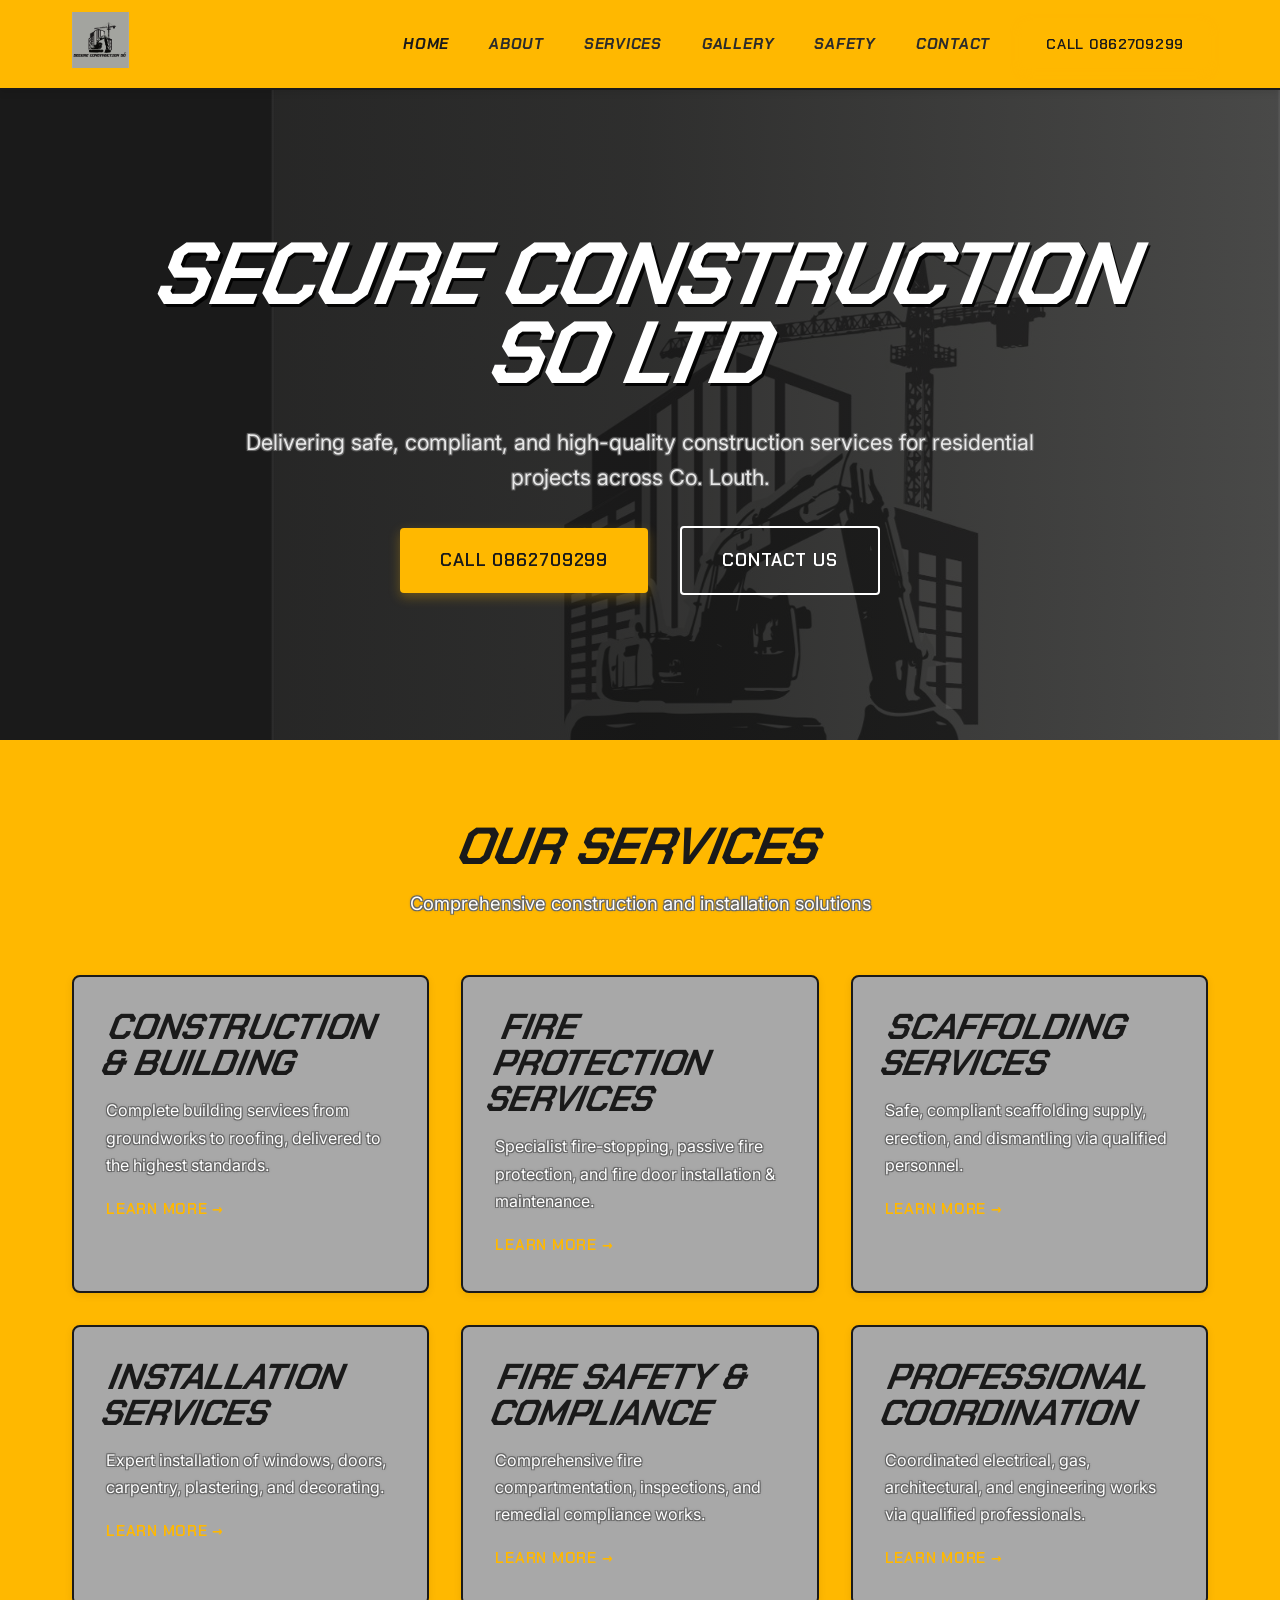
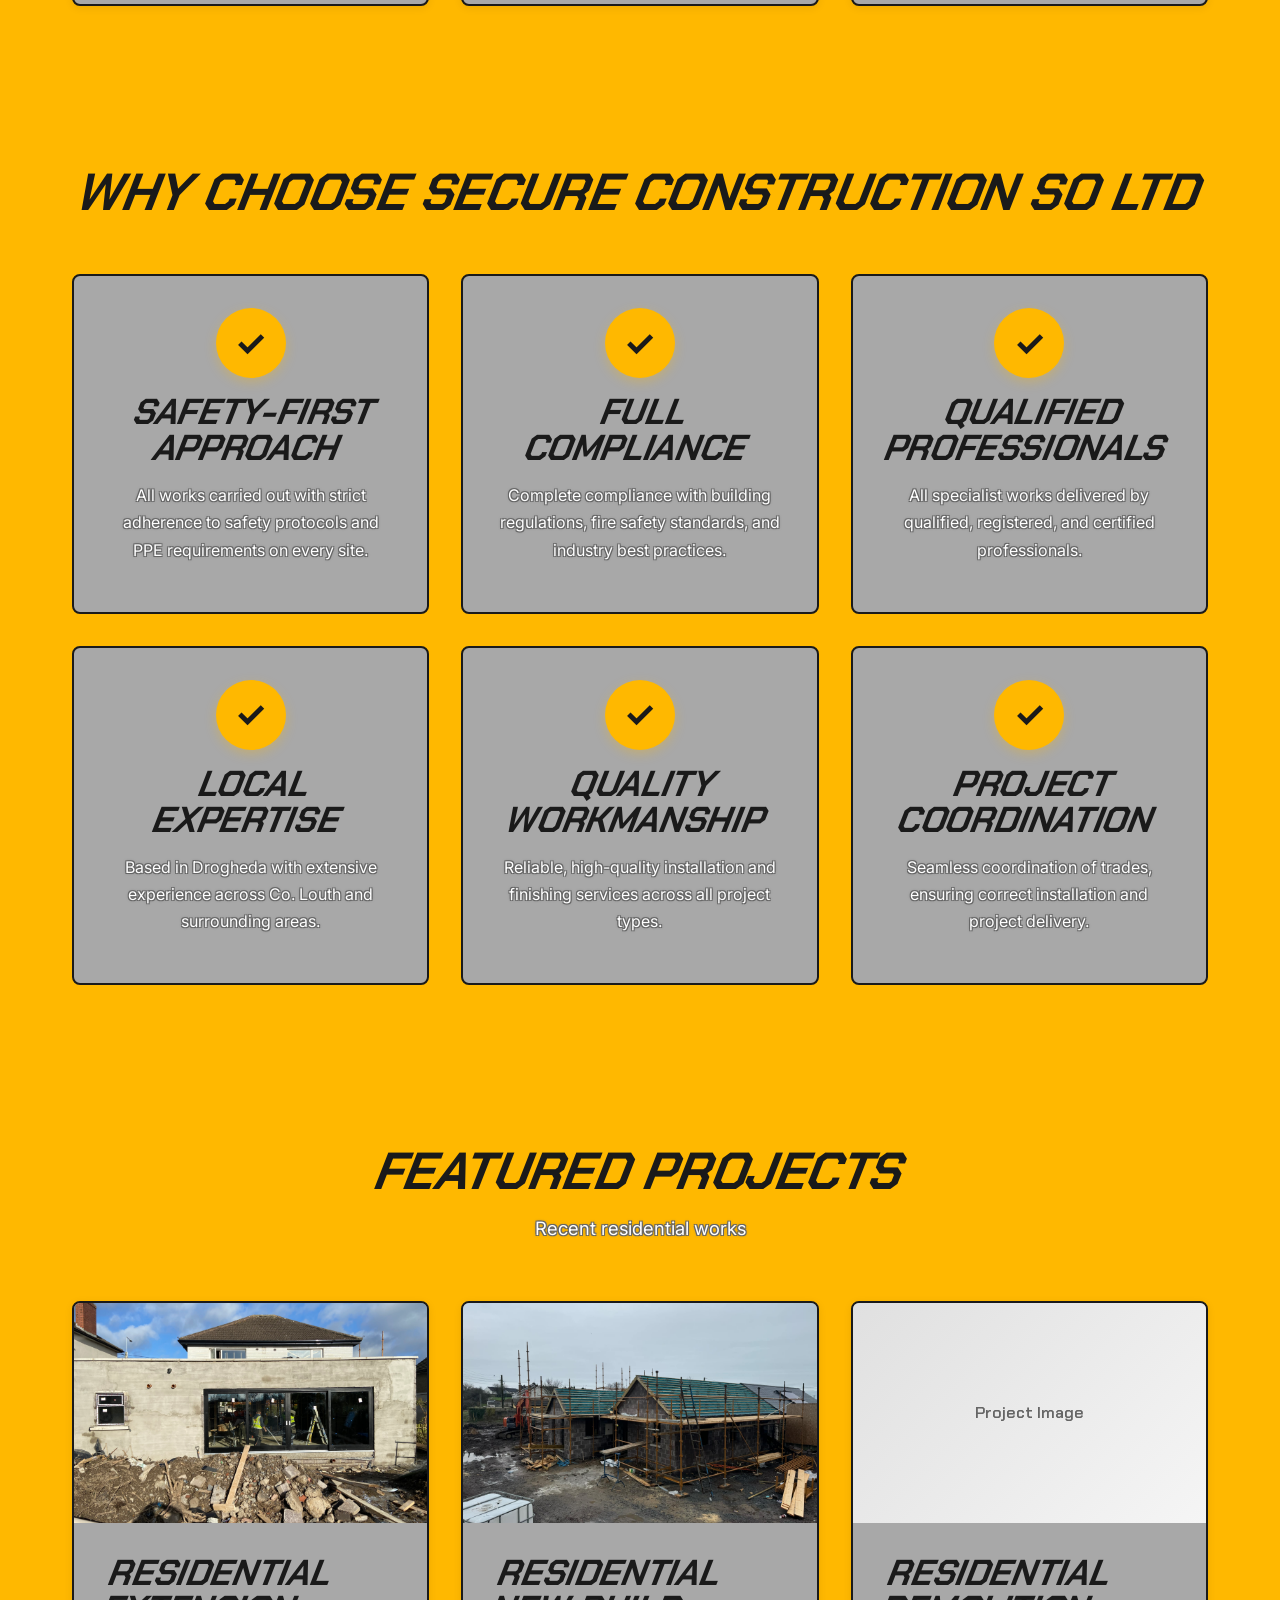
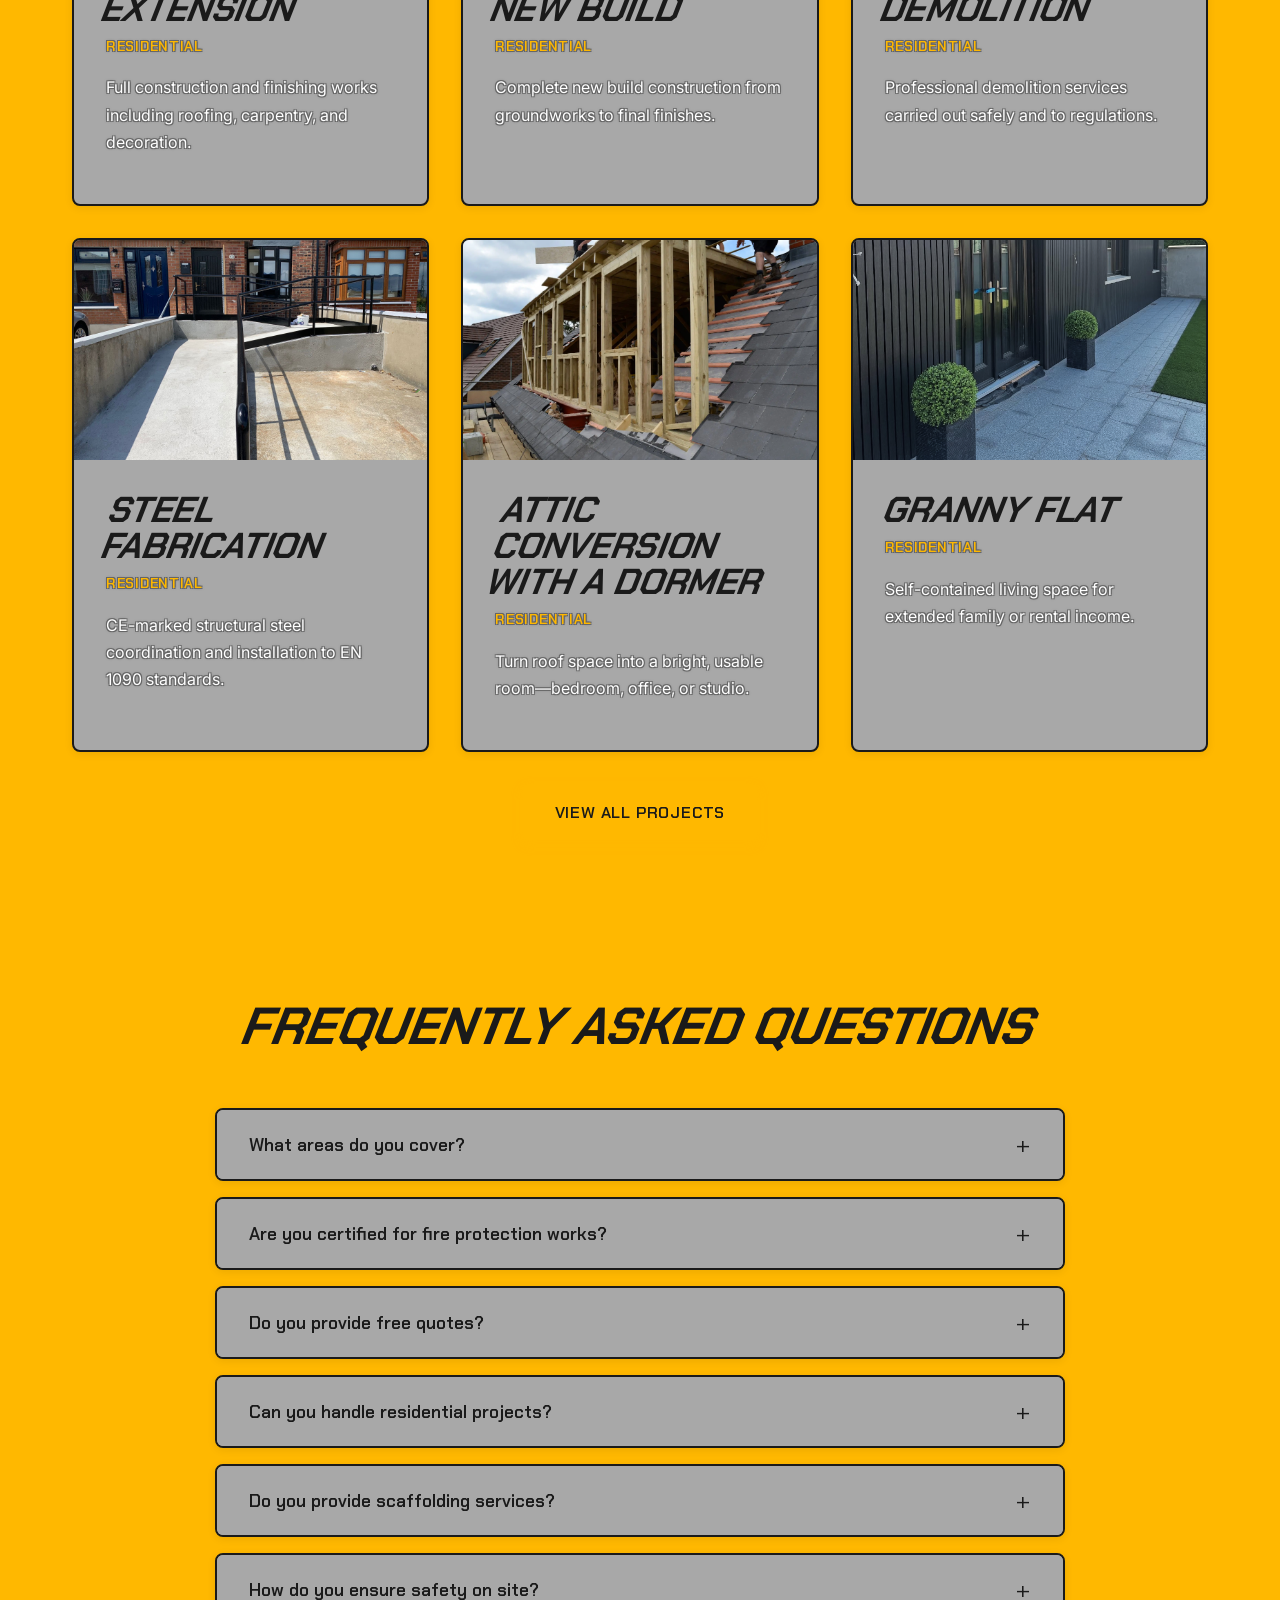
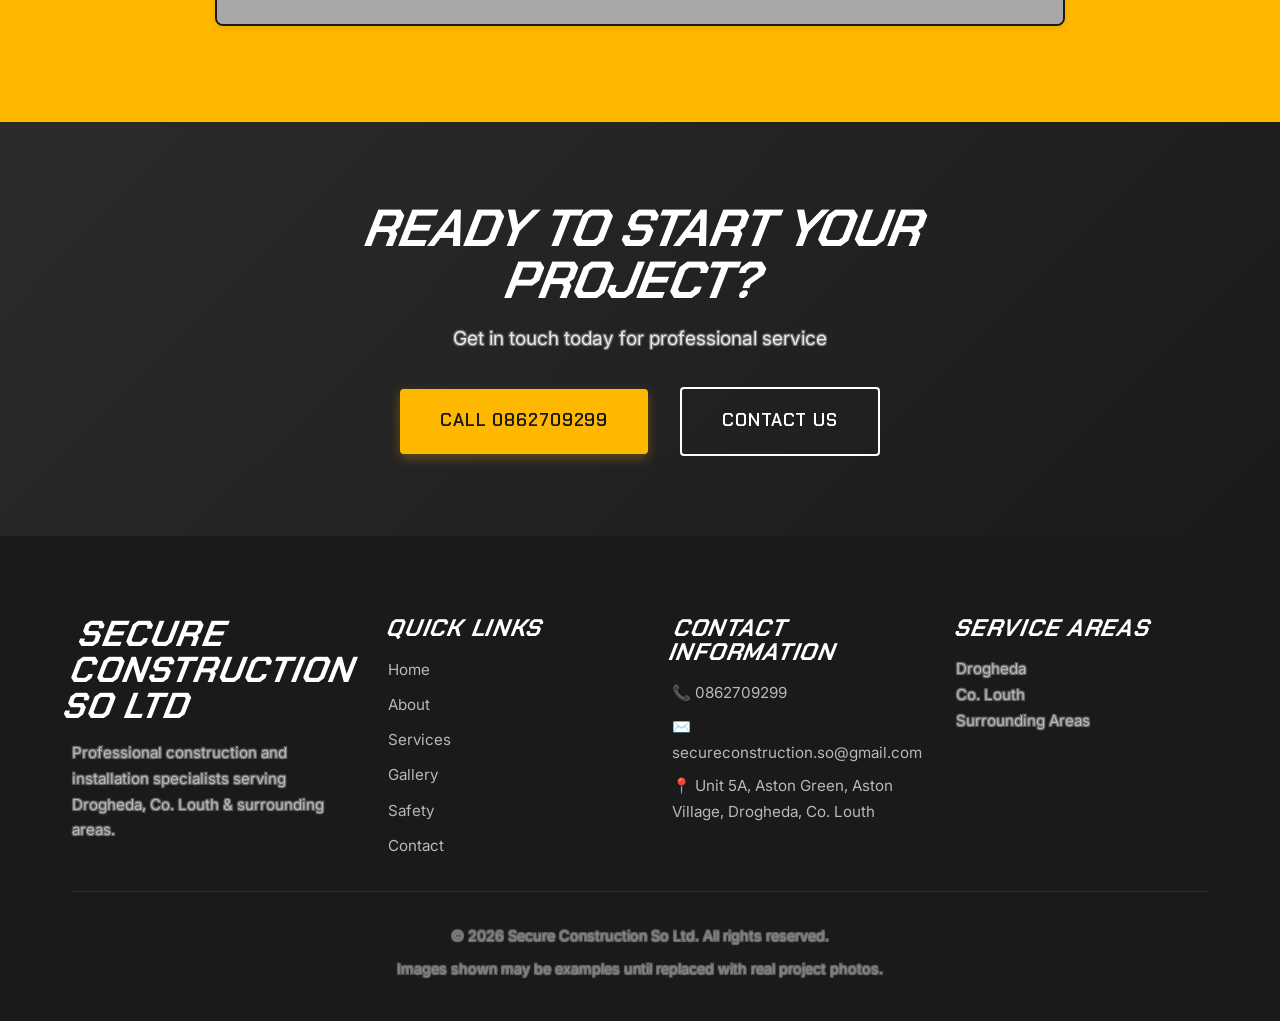
==== index.html @ 78a8f6a1 "Initial commit: Complete Secure Construction website" ====
<!DOCTYPE html>
<html lang="en">
<head>
    <meta charset="UTF-8">
    <meta name="viewport" content="width=device-width, initial-scale=1.0">
    <meta name="description" content="Professional construction & installation specialists in Drogheda, Co. Louth. High-quality building services, fire protection, and scaffolding solutions.">
    <meta name="keywords" content="construction company Drogheda, builders Co. Louth, fire stopping Drogheda, scaffolding services Drogheda, construction services Ireland">
    <title>Professional Construction Specialists | Secure Construction So Ltd</title>
    <link rel="stylesheet" href="css/styles.css?v=20260204r">
    <link rel="preconnect" href="https://fonts.googleapis.com">
    <link rel="preconnect" href="https://fonts.gstatic.com" crossorigin>
    <link href="https://fonts.googleapis.com/css2?family=Inter:wght@300;400;500;600;700;800&display=swap" rel="stylesheet">
</head>
<body>
    <!-- Sticky Header -->
    <header class="header" id="header">
        <div class="container">
            <div class="header-content">
                <div class="logo">
                    <a href="index.html" class="logo-link" aria-label="Secure Construction So Ltd">
                        <img src="assets/logo.png" alt="Secure Construction So Ltd" class="logo-img">
                    </a>
                </div>
                <nav class="nav" id="nav">
                    <ul class="nav-list">
                        <li><a href="index.html" class="active">Home</a></li>
                        <li><a href="about.html">About</a></li>
                        <li><a href="services.html">Services</a></li>
                        <li><a href="projects.html">Gallery</a></li>
                        <li><a href="fire-safety.html">Safety</a></li>
                        <li><a href="contact.html">Contact</a></li>
                    </ul>
                    <a href="tel:0862709299" class="btn btn-primary btn-header">Call 0862709299</a>
                </nav>
                <button class="mobile-menu-toggle" id="mobileMenuToggle" aria-label="Toggle menu">
                    <span></span>
                    <span></span>
                    <span></span>
                </button>
            </div>
        </div>
    </header>

    <!-- Hero Section -->
    <section class="hero">
        <div class="hero-overlay"></div>
        <div class="container">
            <div class="hero-content">
                <h2 class="hero-title">SECURE CONSTRUCTION SO LTD</h2>
                <p class="hero-subtitle">Delivering safe, compliant, and high-quality construction services for residential projects across Co. Louth.</p>
                <div class="hero-cta">
                    <a href="tel:0862709299" class="btn btn-primary btn-large">Call 0862709299</a>
                    <a href="contact.html" class="btn btn-secondary btn-large">Contact Us</a>
                </div>
            </div>
        </div>
    </section>

    <!-- Services Overview -->
    <section class="section services-overview">
        <div class="container">
            <h2 class="section-title">Our Services</h2>
            <p class="section-subtitle">Comprehensive construction and installation solutions</p>
            <div class="services-grid">
                <div class="service-card">
                    <h3>Construction & Building</h3>
                    <p>Complete building services from groundworks to roofing, delivered to the highest standards.</p>
                    <a href="services.html#construction" class="btn-link">Learn More →</a>
                </div>
                <div class="service-card">
                    <h3>Fire Protection Services</h3>
                    <p>Specialist fire-stopping, passive fire protection, and fire door installation & maintenance.</p>
                    <a href="services.html#fire-protection" class="btn-link">Learn More →</a>
                </div>
                <div class="service-card">
                    <h3>Scaffolding Services</h3>
                    <p>Safe, compliant scaffolding supply, erection, and dismantling via qualified personnel.</p>
                    <a href="services.html#scaffolding" class="btn-link">Learn More →</a>
                </div>
                <div class="service-card">
                    <h3>Installation Services</h3>
                    <p>Expert installation of windows, doors, carpentry, plastering, and decorating.</p>
                    <a href="services.html#installation" class="btn-link">Learn More →</a>
                </div>
                <div class="service-card">
                    <h3>Fire Safety & Compliance</h3>
                    <p>Comprehensive fire compartmentation, inspections, and remedial compliance works.</p>
                    <a href="fire-safety.html" class="btn-link">Learn More →</a>
                </div>
                <div class="service-card">
                    <h3>Professional Coordination</h3>
                    <p>Coordinated electrical, gas, architectural, and engineering works via qualified professionals.</p>
                    <a href="services.html#coordination" class="btn-link">Learn More →</a>
                </div>
            </div>
        </div>
    </section>

    <!-- Why Choose Us -->
    <section class="section why-choose-us">
        <div class="container">
            <h2 class="section-title">Why Choose Secure Construction So Ltd</h2>
            <div class="features-grid">
                <div class="feature-item">
                    <div class="feature-icon">✓</div>
                    <h3>Safety-First Approach</h3>
                    <p>All works carried out with strict adherence to safety protocols and PPE requirements on every site.</p>
                </div>
                <div class="feature-item">
                    <div class="feature-icon">✓</div>
                    <h3>Full Compliance</h3>
                    <p>Complete compliance with building regulations, fire safety standards, and industry best practices.</p>
                </div>
                <div class="feature-item">
                    <div class="feature-icon">✓</div>
                    <h3>Qualified Professionals</h3>
                    <p>All specialist works delivered by qualified, registered, and certified professionals.</p>
                </div>
                <div class="feature-item">
                    <div class="feature-icon">✓</div>
                    <h3>Local Expertise</h3>
                    <p>Based in Drogheda with extensive experience across Co. Louth and surrounding areas.</p>
                </div>
                <div class="feature-item">
                    <div class="feature-icon">✓</div>
                    <h3>Quality Workmanship</h3>
                    <p>Reliable, high-quality installation and finishing services across all project types.</p>
                </div>
                <div class="feature-item">
                    <div class="feature-icon">✓</div>
                    <h3>Project Coordination</h3>
                    <p>Seamless coordination of trades, ensuring correct installation and project delivery.</p>
                </div>
            </div>
        </div>
    </section>

    <!-- Featured Projects -->
    <section class="section projects-preview">
        <div class="container">
            <h2 class="section-title">Featured Projects</h2>
            <p class="section-subtitle">Recent residential works</p>
            <div class="projects-grid">
                <div class="project-card">
                    <div class="project-image-placeholder">
                        <img src="assets/BUILDING/IMG_2049.jpeg" alt="Residential Extension Project" style="width: 100%; height: 100%; object-fit: cover;">
                    </div>
                    <div class="project-content">
                        <h3>Residential Extension</h3>
                        <p class="project-type">Residential</p>
                        <p>Full construction and finishing works including roofing, carpentry, and decoration.</p>
                    </div>
                </div>
                <div class="project-card">
                    <div class="project-image-placeholder">
                        <img src="assets/att.C12E1DD3-D9EC-4053-B845-66AE4458E2A0.transcode.jpeg" alt="Residential New Build Project" style="width: 100%; height: 100%; object-fit: cover;">
                    </div>
                    <div class="project-content">
                        <h3>Residential New Build</h3>
                        <p class="project-type">Residential</p>
                        <p>Complete new build construction from groundworks to final finishes.</p>
                    </div>
                </div>
                <div class="project-card">
                    <div class="project-image-placeholder">
                        <span>Project Image</span>
                    </div>
                    <div class="project-content">
                        <h3>Residential Demolition</h3>
                        <p class="project-type">Residential</p>
                        <p>Professional demolition services carried out safely and to regulations.</p>
                    </div>
                </div>
                <div class="project-card">
                    <div class="project-image-placeholder">
                        <img src="assets/4d19fbd9-9502-487d-8047-a5de6c3ebf8b.jpeg" alt="Steel Fabrication Project" style="width: 100%; height: 100%; object-fit: cover;">
                    </div>
                    <div class="project-content">
                        <h3>Steel Fabrication</h3>
                        <p class="project-type">Residential</p>
                        <p>CE-marked structural steel coordination and installation to EN 1090 standards.</p>
                    </div>
                </div>
                <div class="project-card">
                    <div class="project-image-placeholder">
                        <img src="assets/IMG_6687.webp" alt="Attic Conversion with Dormer Project" style="width: 100%; height: 100%; object-fit: cover;">
                    </div>
                    <div class="project-content">
                        <h3>Attic Conversion with a Dormer</h3>
                        <p class="project-type">Residential</p>
                        <p>Turn roof space into a bright, usable room—bedroom, office, or studio.</p>
                    </div>
                </div>
                <div class="project-card">
                    <div class="project-image-placeholder">
                        <img src="assets/BUILD 4/IMG_6688.jpeg" alt="Granny Flat Project" style="width: 100%; height: 100%; object-fit: cover;">
                    </div>
                    <div class="project-content">
                        <h3>Granny Flat</h3>
                        <p class="project-type">Residential</p>
                        <p>Self-contained living space for extended family or rental income.</p>
                    </div>
                </div>
            </div>
            <div class="text-center">
                <a href="projects.html" class="btn btn-primary">View All Projects</a>
            </div>
        </div>
    </section>

    <!-- FAQ Section -->
    <section class="section faq">
        <div class="container">
            <h2 class="section-title">Frequently Asked Questions</h2>
            <div class="faq-container">
                <div class="faq-item">
                    <button class="faq-question">What areas do you cover?</button>
                    <div class="faq-answer">
                        <p>We serve Drogheda, Co. Louth, and surrounding areas. Contact us to discuss your specific location.</p>
                    </div>
                </div>
                <div class="faq-item">
                    <button class="faq-question">Are you certified for fire protection works?</button>
                    <div class="faq-answer">
                        <p>All fire protection and specialist works are carried out by qualified, registered professionals. Certification is provided by approved third parties where required.</p>
                    </div>
                </div>
                <div class="faq-item">
                    <button class="faq-question">Do you provide free quotes?</button>
                    <div class="faq-answer">
                        <p>Yes, we offer free, no-obligation quotes for all services. Contact us via phone or our online form to discuss your project.</p>
                    </div>
                </div>
                <div class="faq-item">
                    <button class="faq-question">Can you handle residential projects?</button>
                    <div class="faq-answer">
                        <p>Absolutely. We have extensive experience across residential projects of all sizes.</p>
                    </div>
                </div>
                <div class="faq-item">
                    <button class="faq-question">Do you provide scaffolding services?</button>
                    <div class="faq-answer">
                        <p>Yes, we provide scaffolding supply, erection, and dismantling services via qualified scaffolding personnel with full safety compliance.</p>
                    </div>
                </div>
                <div class="faq-item">
                    <button class="faq-question">How do you ensure safety on site?</button>
                    <div class="faq-answer">
                        <p>We maintain a safety-first approach with full PPE compliance, proper training, and adherence to all building regulations and safety standards on every site.</p>
                    </div>
                </div>
            </div>
        </div>
    </section>

    <!-- Final CTA -->
    <section class="section cta-banner">
        <div class="container">
            <div class="cta-content">
                <h2>Ready to Start Your Project?</h2>
                <p>Get in touch today for professional service</p>
                <div class="cta-buttons">
                    <a href="tel:0862709299" class="btn btn-primary btn-large">Call 0862709299</a>
                    <a href="contact.html" class="btn btn-secondary btn-large">Contact Us</a>
                </div>
            </div>
        </div>
    </section>

    <!-- Footer -->
    <footer class="footer">
        <div class="container">
            <div class="footer-content">
                <div class="footer-section">
                    <h3>Secure Construction So Ltd</h3>
                    <p>Professional construction and installation specialists serving Drogheda, Co. Louth & surrounding areas.</p>
                </div>
                <div class="footer-section">
                    <h4>Quick Links</h4>
                    <ul class="footer-links">
                        <li><a href="index.html">Home</a></li>
                        <li><a href="about.html">About</a></li>
                        <li><a href="services.html">Services</a></li>
                        <li><a href="projects.html">Gallery</a></li>
                        <li><a href="fire-safety.html">Safety</a></li>
                        <li><a href="contact.html">Contact</a></li>
                    </ul>
                </div>
                <div class="footer-section">
                    <h4>Contact Information</h4>
                    <ul class="footer-contact">
                        <li>📞 <a href="tel:0862709299">0862709299</a></li>
                        <li>✉️ <a href="mailto:secureconstruction.so@gmail.com">secureconstruction.so@gmail.com</a></li>
                        <li>📍 Unit 5A, Aston Green, Aston Village, Drogheda, Co. Louth</li>
                    </ul>
                </div>
                <div class="footer-section">
                    <h4>Service Areas</h4>
                    <p>Drogheda<br>Co. Louth<br>Surrounding Areas</p>
                </div>
            </div>
            <div class="footer-bottom">
                <p>&copy; 2026 Secure Construction So Ltd. All rights reserved.</p>
                <p class="disclaimer">Images shown may be examples until replaced with real project photos.</p>
            </div>
        </div>
    </footer>

    <script src="js/script.js"></script>
</body>
</html>
---- css/styles.css ----
/* ===================================
   SECURE CONSTRUCTION SO LTD
   Professional World-Class Design
   =================================== */

/* Professional Fonts */
@import url('https://fonts.googleapis.com/css2?family=Teko:wght@700&family=Chakra+Petch:ital,wght@1,700;1,800&family=Inter:wght@300;400;500;600;700&display=swap');

/* === CSS VARIABLES === */
:root {
    /* Professional Color Palette */
    --color-charcoal: #2b2b2b;
    --color-black: #1a1a1a;
    --color-white: #ffffff;
    --color-gray-ultra-light: #fafafa;
    --color-gray-light: #f5f5f5;
    --color-gray-medium: #e0e0e0;
    --color-gray-dark: #666666;
    --color-gray-card: #a8a8a8;
    --color-accent-yellow: #ffb800;
    --color-accent-yellow-hover: #e6a600;
    
    /* Typography */
    --font-primary: 'Inter', -apple-system, BlinkMacSystemFont, sans-serif;
    --font-brand: 'Chakra Petch', 'Teko', 'Inter', sans-serif;
    --font-size-base: 16px;
    --line-height-base: 1.7;
    
    /* Spacing Scale */
    --spacing-xs: 0.5rem;
    --spacing-sm: 1rem;
    --spacing-md: 2rem;
    --spacing-lg: 3.5rem;
    --spacing-xl: 5rem;
    
    /* Layout */
    --container-max-width: 1200px;
    --header-height: 85px;
    
    /* Effects */
    --transition-speed: 0.35s;
    --shadow-sm: 0 2px 8px rgba(0, 0, 0, 0.08);
    --shadow-md: 0 4px 16px rgba(0, 0, 0, 0.12);
    --shadow-lg: 0 8px 32px rgba(0, 0, 0, 0.16);
}

/* === RESET & BASE === */
* {
    margin: 0;
    padding: 0;
    box-sizing: border-box;
}

html {
    font-size: var(--font-size-base);
    scroll-behavior: smooth;
    -webkit-font-smoothing: antialiased;
    -moz-osx-font-smoothing: grayscale;
}

body {
    font-family: var(--font-primary);
    line-height: var(--line-height-base);
    color: var(--color-charcoal);
    background-color: var(--color-accent-yellow);
    overflow-x: hidden;
}

img {
    max-width: 100%;
    height: auto;
    display: block;
}

a {
    text-decoration: none;
    color: inherit;
    transition: all var(--transition-speed) ease;
}

ul {
    list-style: none;
}

/* === CONTAINER === */
.container {
    max-width: var(--container-max-width);
    margin: 0 auto;
    padding: 0 var(--spacing-md);
}

@media (max-width: 768px) {
    .container {
        padding: 0 var(--spacing-sm);
    }
}

/* === TYPOGRAPHY === */
h1, h2, h3, h4, h5, h6 {
    font-family: var(--font-brand);
    font-weight: 800;
    line-height: 1;
    margin-bottom: var(--spacing-sm);
    color: var(--color-black);
    letter-spacing: -0.01em;
    text-transform: uppercase;
    font-style: italic;
    transform: skewX(-12deg);
}

h1 { font-size: 3.5rem; }
h2 { font-size: 2.75rem; }
h3 { font-size: 2rem; }
h4 { font-size: 1.5rem; }

p {
    margin-bottom: var(--spacing-sm);
    color: var(--color-white);
    text-shadow: 
        -1px -1px 0 var(--color-gray-dark),
        1px -1px 0 var(--color-gray-dark),
        -1px 1px 0 var(--color-gray-dark),
        1px 1px 0 var(--color-gray-dark),
        0 0 3px var(--color-gray-dark);
}

@media (min-width: 768px) {
    h1 { font-size: 4.5rem; }
    h2 { font-size: 3.25rem; }
    h3 { font-size: 2.25rem; }
}

/* === BUTTONS === */
.btn {
    display: inline-block;
    padding: 0.9rem 2rem;
    font-size: 1rem;
    font-weight: 600;
    font-family: var(--font-brand);
    text-align: center;
    border: none;
    border-radius: 4px;
    cursor: pointer;
    transition: all var(--transition-speed) ease;
    text-transform: uppercase;
    letter-spacing: 0.05em;
}

.btn-primary {
    background-color: var(--color-accent-yellow);
    color: var(--color-black);
    box-shadow: 0 4px 12px rgba(255, 184, 0, 0.3);
}

.btn-primary:hover {
    background-color: var(--color-accent-yellow-hover);
    transform: translateY(-2px);
    box-shadow: 0 6px 20px rgba(255, 184, 0, 0.4);
}

.btn-secondary {
    background-color: transparent;
    color: var(--color-white);
    border: 2px solid var(--color-white);
}

.btn-secondary:hover {
    background-color: var(--color-black);
    color: var(--color-accent-yellow);
    transform: translateY(-2px);
    border-color: var(--color-black);
}

.btn-large {
    padding: 1.1rem 2.5rem;
    font-size: 1.1rem;
}

/* === HEADER === */
.header {
    position: sticky;
    top: 0;
    left: 0;
    width: 100%;
    background-color: var(--color-accent-yellow);
    box-shadow: var(--shadow-sm);
    z-index: 1000;
    padding: 0.75rem 0;
    transition: all 0.3s ease;
    border-bottom: 2px solid var(--color-black);
}

.header-content {
    display: flex;
    justify-content: space-between;
    align-items: center;
    gap: var(--spacing-md);
}

.logo {
    flex: 0 0 auto;
    max-width: 180px;
}

.logo-link {
    display: inline-flex;
    align-items: center;
    max-width: 100%;
}

.logo-img {
    height: 50px;
    width: auto;
    display: block;
    max-width: 100%;
    object-fit: contain;
}

@media (min-width: 768px) {
    .logo {
        max-width: 200px;
    }
    
    .logo-img {
        height: 56px;
    }
}

/* === NAVIGATION === */
.nav {
    display: none;
}

@media (min-width: 1024px) {
    .nav {
        display: flex;
        align-items: center;
        gap: var(--spacing-md);
        margin-left: auto;
    }
    
    .nav-list {
        display: flex;
        gap: 2.5rem;
        align-items: center;
    }
    
    .nav-list a {
        font-family: var(--font-brand);
        font-weight: 900;
        font-size: 0.95rem;
        color: var(--color-charcoal);
        padding: 0.5rem 0;
        position: relative;
        text-transform: uppercase;
        letter-spacing: 0.05em;
        transition: color 0.3s ease;
        font-style: italic;
    }
    
    .nav-list a::after {
        content: '';
        position: absolute;
        bottom: 0;
        left: 0;
        width: 0;
        height: 3px;
        background-color: var(--color-accent-yellow);
        transition: width 0.3s ease;
    }
    
    .nav-list a:hover,
    .nav-list a.active {
        color: var(--color-black);
    }
    
    .nav-list a:hover::after,
    .nav-list a.active::after {
        width: 100%;
    }
}

.btn-header {
    padding: 0.7rem 1.5rem;
    font-size: 0.9rem;
}

/* === MOBILE MENU === */
.mobile-menu-toggle {
    display: flex;
    flex-direction: column;
    gap: 5px;
    background: none;
    border: none;
    cursor: pointer;
    padding: 0.5rem;
}

.mobile-menu-toggle span {
    width: 28px;
    height: 3px;
    background-color: var(--color-black);
    transition: all 0.3s ease;
    border-radius: 2px;
}

@media (min-width: 1024px) {
    .mobile-menu-toggle {
        display: none;
    }
}

.nav.mobile-open {
    display: flex;
    flex-direction: column;
    position: fixed;
    top: var(--header-height);
    left: 0;
    width: 100%;
    background-color: var(--color-accent-yellow);
    box-shadow: var(--shadow-md);
    padding: var(--spacing-md);
    gap: var(--spacing-sm);
    border-bottom: 2px solid var(--color-black);
}

.nav.mobile-open .nav-list {
    flex-direction: column;
    width: 100%;
    gap: 0;
}

.nav.mobile-open .nav-list a {
    display: block;
    padding: var(--spacing-sm);
    border-bottom: 1px solid var(--color-gray-medium);
    font-family: var(--font-brand);
    font-weight: 600;
    text-transform: uppercase;
    letter-spacing: 0.05em;
}

/* === HERO SECTION === */
.hero {
    position: relative;
    min-height: 550px;
    display: flex;
    align-items: center;
    justify-content: center;
    background: 
        linear-gradient(135deg, rgba(26, 26, 26, 0.92) 0%, rgba(43, 43, 43, 0.88) 100%),
        url('../assets/hero-bg.png') center right / cover no-repeat,
        #1a1a1a;
    color: var(--color-white);
    padding: var(--spacing-xl) 0;
    text-align: center;
    overflow: hidden;
}

.hero-overlay {
    position: absolute;
    top: 0;
    left: 0;
    width: 100%;
    height: 100%;
    background: transparent;
    pointer-events: none;
}

.hero-content {
    position: relative;
    z-index: 1;
    max-width: 1000px;
}

.hero-logo-img {
    width: 100%;
    max-width: 900px;
    height: auto;
    margin: 0 auto var(--spacing-md);
    display: block;
    filter: drop-shadow(3px 3px 0px rgba(0, 0, 0, 0.9));
}

@media (max-width: 768px) {
    .hero-logo-img {
        max-width: 90%;
    }
}

.hero-title {
    font-family: var(--font-brand);
    font-size: 3rem;
    font-weight: 800;
    font-style: italic;
    margin-bottom: var(--spacing-md);
    color: var(--color-white);
    text-transform: uppercase;
    letter-spacing: -0.02em;
    line-height: 0.9;
    text-shadow: 3px 3px 0px rgba(0, 0, 0, 0.9);
    transform: skewX(-12deg);
}

.hero-subtitle {
    font-size: 1.2rem;
    line-height: 1.6;
    margin-bottom: var(--spacing-md);
    color: #e8e8e8;
    font-weight: 400;
    max-width: 850px;
    margin-left: auto;
    margin-right: auto;
}

.hero-cta {
    display: flex;
    flex-direction: column;
    gap: var(--spacing-sm);
    align-items: center;
    margin-top: var(--spacing-md);
}

@media (min-width: 768px) {
    .hero {
        min-height: 650px;
        background: 
            linear-gradient(to right, rgba(26, 26, 26, 0.95) 0%, rgba(26, 26, 26, 0.85) 50%, rgba(43, 43, 43, 0.75) 100%),
            url('../assets/hero-bg.png') right center / auto 110% no-repeat,
            #1a1a1a;
    }
    
    .hero-title {
        font-size: 5.5rem;
        letter-spacing: -0.03em;
    }
    
    .hero-subtitle {
        font-size: 1.35rem;
    }
    
    .hero-cta {
        flex-direction: row;
        justify-content: center;
        gap: var(--spacing-md);
    }
}

/* === PAGE HERO (Internal Pages) === */
.page-hero {
    background: linear-gradient(135deg, var(--color-charcoal) 0%, var(--color-black) 100%);
    color: var(--color-white);
    padding: var(--spacing-xl) 0;
    text-align: center;
}

.page-hero h1 {
    font-family: var(--font-brand);
    font-weight: 800;
    font-style: italic;
    text-transform: uppercase;
    letter-spacing: -0.01em;
    color: var(--color-white);
    margin-bottom: var(--spacing-sm);
    transform: skewX(-12deg);
}

.page-hero p {
    font-size: 1.2rem;
    color: #e8e8e8;
}

/* === SECTIONS === */
.section {
    padding: var(--spacing-xl) 0;
    background-color: var(--color-accent-yellow);
}

.section-alt {
    background-color: var(--color-accent-yellow);
}

.section-title {
    font-family: var(--font-brand);
    font-weight: 800;
    text-align: center;
    margin-bottom: var(--spacing-sm);
    text-transform: uppercase;
    letter-spacing: -0.01em;
    font-style: italic;
    transform: skewX(-12deg);
}

.section-subtitle {
    text-align: center;
    font-size: 1.15rem;
    color: var(--color-white);
    margin-bottom: var(--spacing-lg);
    max-width: 700px;
    margin-left: auto;
    margin-right: auto;
    text-shadow: 
        -1px -1px 0 var(--color-gray-dark),
        1px -1px 0 var(--color-gray-dark),
        -1px 1px 0 var(--color-gray-dark),
        1px 1px 0 var(--color-gray-dark),
        0 0 3px var(--color-gray-dark);
}

.section-intro {
    font-size: 1.15rem;
    color: var(--color-white);
    margin-bottom: var(--spacing-md);
    max-width: 850px;
    margin-left: auto;
    margin-right: auto;
    text-align: center;
    text-shadow: 
        -1px -1px 0 var(--color-gray-dark),
        1px -1px 0 var(--color-gray-dark),
        -1px 1px 0 var(--color-gray-dark),
        1px 1px 0 var(--color-gray-dark),
        0 0 3px var(--color-gray-dark);
}

.text-center {
    text-align: center;
    margin-top: var(--spacing-md);
}

/* === GRIDS === */
.services-grid {
    display: grid;
    grid-template-columns: 1fr;
    gap: var(--spacing-md);
    margin-top: var(--spacing-lg);
}

@media (min-width: 768px) {
    .services-grid {
        grid-template-columns: repeat(2, 1fr);
    }
}

@media (min-width: 1024px) {
    .services-grid {
        grid-template-columns: repeat(3, 1fr);
    }
}

/* === SERVICE CARDS === */
.service-card {
    background-color: var(--color-gray-card);
    padding: var(--spacing-md);
    border-radius: 8px;
    box-shadow: var(--shadow-sm);
    transition: all var(--transition-speed) ease;
    border: 2px solid var(--color-black);
}

.service-card:hover {
    transform: translateY(-6px);
    box-shadow: var(--shadow-md);
    border-color: var(--color-black);
}

.service-icon {
    font-size: 3rem;
    margin-bottom: var(--spacing-sm);
}

.service-card h3 {
    margin-bottom: var(--spacing-sm);
    color: var(--color-black);
}

.service-card p {
    color: var(--color-white);
    margin-bottom: var(--spacing-sm);
    line-height: 1.7;
    text-shadow: 
        -1px -1px 0 var(--color-gray-dark),
        1px -1px 0 var(--color-gray-dark),
        -1px 1px 0 var(--color-gray-dark),
        1px 1px 0 var(--color-gray-dark),
        0 0 3px var(--color-gray-dark);
}

.btn-link {
    color: var(--color-accent-yellow);
    font-weight: 600;
    padding: 0;
    background: none;
    font-family: var(--font-brand);
    text-transform: uppercase;
    letter-spacing: 0.05em;
    font-size: 0.95rem;
}

.btn-link:hover {
    color: var(--color-accent-yellow-hover);
}

/* === FEATURES === */
.features-grid {
    display: grid;
    grid-template-columns: 1fr;
    gap: var(--spacing-md);
    margin-top: var(--spacing-lg);
}

@media (min-width: 768px) {
    .features-grid {
        grid-template-columns: repeat(2, 1fr);
    }
}

@media (min-width: 1024px) {
    .features-grid {
        grid-template-columns: repeat(3, 1fr);
    }
}

.feature-item {
    text-align: center;
    padding: var(--spacing-md);
    background-color: var(--color-gray-card);
    border-radius: 8px;
    border: 2px solid var(--color-black);
}

.feature-icon {
    width: 70px;
    height: 70px;
    background-color: var(--color-accent-yellow);
    color: var(--color-black);
    font-size: 2.25rem;
    font-weight: 700;
    border-radius: 50%;
    display: flex;
    align-items: center;
    justify-content: center;
    margin: 0 auto var(--spacing-sm);
    box-shadow: 0 4px 12px rgba(255, 184, 0, 0.3);
}

.feature-item h3 {
    margin-bottom: var(--spacing-sm);
    color: var(--color-black);
}

.feature-item p {
    color: var(--color-white);
    line-height: 1.7;
    text-shadow: 
        -1px -1px 0 var(--color-gray-dark),
        1px -1px 0 var(--color-gray-dark),
        -1px 1px 0 var(--color-gray-dark),
        1px 1px 0 var(--color-gray-dark),
        0 0 3px var(--color-gray-dark);
}

/* === PROJECTS === */
.projects-grid {
    display: grid;
    grid-template-columns: 1fr;
    gap: var(--spacing-md);
    margin-top: var(--spacing-lg);
}

@media (min-width: 768px) {
    .projects-grid {
        grid-template-columns: repeat(2, 1fr);
    }
}

@media (min-width: 1024px) {
    .projects-grid {
        grid-template-columns: repeat(3, 1fr);
    }
}

.project-card {
    background-color: var(--color-gray-card);
    border-radius: 8px;
    overflow: hidden;
    box-shadow: var(--shadow-sm);
    transition: all var(--transition-speed) ease;
    border: 2px solid var(--color-black);
}

.project-card:hover {
    transform: translateY(-6px);
    box-shadow: var(--shadow-md);
}

.project-image-placeholder {
    width: 100%;
    height: 220px;
    background: linear-gradient(135deg, #e0e0e0 0%, #f5f5f5 100%);
    display: flex;
    align-items: center;
    justify-content: center;
    color: var(--color-gray-dark);
    font-weight: 600;
    font-family: var(--font-brand);
}

.project-content {
    padding: var(--spacing-md);
}

.project-content h3 {
    margin-bottom: var(--spacing-xs);
    color: var(--color-black);
}

.project-type {
    color: var(--color-accent-yellow);
    font-weight: 600;
    font-size: 0.875rem;
    margin-bottom: var(--spacing-sm);
    text-transform: uppercase;
    letter-spacing: 0.05em;
    font-family: var(--font-brand);
}

/* === TESTIMONIALS === */
.testimonials-grid {
    display: grid;
    grid-template-columns: 1fr;
    gap: var(--spacing-md);
    margin-top: var(--spacing-lg);
}

@media (min-width: 768px) {
    .testimonials-grid {
        grid-template-columns: repeat(2, 1fr);
    }
}

@media (min-width: 1024px) {
    .testimonials-grid {
        grid-template-columns: repeat(3, 1fr);
    }
}

.testimonial-card {
    background-color: var(--color-gray-card);
    padding: var(--spacing-md);
    border-radius: 8px;
    box-shadow: var(--shadow-sm);
    border: 2px solid var(--color-black);
}

.testimonial-stars {
    color: var(--color-accent-yellow);
    font-size: 1.4rem;
    margin-bottom: var(--spacing-sm);
}

.testimonial-text {
    font-style: italic;
    color: var(--color-white);
    margin-bottom: var(--spacing-sm);
    line-height: 1.7;
    text-shadow: 
        -1px -1px 0 var(--color-gray-dark),
        1px -1px 0 var(--color-gray-dark),
        -1px 1px 0 var(--color-gray-dark),
        1px 1px 0 var(--color-gray-dark),
        0 0 3px var(--color-gray-dark);
}

.testimonial-author {
    font-weight: 600;
    color: var(--color-white);
    font-size: 0.9rem;
    text-shadow: 
        -1px -1px 0 var(--color-gray-dark),
        1px -1px 0 var(--color-gray-dark),
        -1px 1px 0 var(--color-gray-dark),
        1px 1px 0 var(--color-gray-dark),
        0 0 3px var(--color-gray-dark);
}

/* === FAQ === */
.faq-container {
    max-width: 850px;
    margin: var(--spacing-lg) auto 0;
}

.faq-item {
    background-color: var(--color-gray-card);
    border-radius: 8px;
    margin-bottom: var(--spacing-sm);
    overflow: hidden;
    box-shadow: var(--shadow-sm);
    border: 2px solid var(--color-black);
}

.faq-question {
    width: 100%;
    text-align: left;
    padding: var(--spacing-sm) var(--spacing-md);
    background-color: var(--color-gray-card);
    border: none;
    font-size: 1.1rem;
    font-weight: 600;
    font-family: var(--font-brand);
    cursor: pointer;
    display: flex;
    justify-content: space-between;
    align-items: center;
    transition: all 0.3s ease;
    color: var(--color-black);
}

.faq-question:hover {
    background-color: #8f8f8f;
}

.faq-question::after {
    content: '+';
    font-size: 1.75rem;
    font-weight: 300;
    transition: transform 0.3s ease;
    color: var(--color-black);
}

.faq-item.active .faq-question::after {
    transform: rotate(45deg);
}

.faq-answer {
    max-height: 0;
    overflow: hidden;
    transition: max-height 0.3s ease;
}

.faq-item.active .faq-answer {
    max-height: 500px;
}

.faq-answer p {
    padding: 0 var(--spacing-md) var(--spacing-md);
    color: var(--color-white);
    line-height: 1.7;
    text-shadow: 
        -1px -1px 0 var(--color-gray-dark),
        1px -1px 0 var(--color-gray-dark),
        -1px 1px 0 var(--color-gray-dark),
        1px 1px 0 var(--color-gray-dark),
        0 0 3px var(--color-gray-dark);
}

/* === CTA BANNER === */
.cta-banner {
    background: linear-gradient(135deg, var(--color-charcoal) 0%, var(--color-black) 100%);
    color: var(--color-white);
}

.cta-content {
    text-align: center;
    max-width: 800px;
    margin: 0 auto;
}

.cta-content h2 {
    font-family: var(--font-brand);
    font-weight: 800;
    font-style: italic;
    text-transform: uppercase;
    letter-spacing: -0.01em;
    color: var(--color-white);
    margin-bottom: var(--spacing-sm);
    transform: skewX(-12deg);
}

.cta-content p {
    font-size: 1.2rem;
    margin-bottom: var(--spacing-md);
    color: #e8e8e8;
}

.cta-buttons {
    display: flex;
    flex-direction: column;
    gap: var(--spacing-sm);
    align-items: center;
}

@media (min-width: 768px) {
    .cta-buttons {
        flex-direction: row;
        justify-content: center;
        gap: var(--spacing-md);
    }
}

/* === FOOTER === */
.footer {
    background-color: var(--color-black);
    color: var(--color-white);
    padding: var(--spacing-xl) 0 var(--spacing-md);
}

.footer-content {
    display: grid;
    grid-template-columns: 1fr;
    gap: var(--spacing-md);
    margin-bottom: var(--spacing-md);
}

@media (min-width: 768px) {
    .footer-content {
        grid-template-columns: repeat(2, 1fr);
    }
}

@media (min-width: 1024px) {
    .footer-content {
        grid-template-columns: repeat(4, 1fr);
    }
}

.footer-section h3,
.footer-section h4 {
    color: var(--color-white);
    margin-bottom: var(--spacing-sm);
    font-family: var(--font-brand);
    text-transform: uppercase;
    letter-spacing: 0.03em;
}

.footer-section p {
    color: #b8b8b8;
    font-size: 0.95rem;
    line-height: 1.7;
}

.footer-links {
    display: flex;
    flex-direction: column;
    gap: var(--spacing-xs);
}

.footer-links a {
    color: #b8b8b8;
    font-size: 0.95rem;
    transition: color 0.3s ease;
}

.footer-links a:hover {
    color: var(--color-accent-yellow);
}

.footer-contact {
    display: flex;
    flex-direction: column;
    gap: var(--spacing-xs);
}

.footer-contact li {
    color: #b8b8b8;
    font-size: 0.95rem;
}

.footer-contact a {
    color: #b8b8b8;
    transition: color 0.3s ease;
}

.footer-contact a:hover {
    color: var(--color-accent-yellow);
}

.footer-bottom {
    border-top: 1px solid rgba(255, 255, 255, 0.1);
    padding-top: var(--spacing-md);
    text-align: center;
}

.footer-bottom p {
    color: #888;
    font-size: 0.9rem;
    margin-bottom: var(--spacing-xs);
}

.disclaimer {
    font-size: 0.8rem;
    color: #666;
}

/* === GALLERY PLACEHOLDER === */
.gallery-placeholder {
    background-color: var(--color-gray-card);
    border: 3px dashed var(--color-black);
    border-radius: 12px;
    padding: var(--spacing-xl);
    text-align: center;
    margin: var(--spacing-lg) auto;
    max-width: 800px;
}

.gallery-placeholder-content h3 {
    font-size: 2rem;
    margin-bottom: var(--spacing-md);
    color: var(--color-black);
    transform: none;
    font-style: normal;
}

.gallery-placeholder-content p {
    font-size: 1.1rem;
    margin-bottom: var(--spacing-sm);
    color: var(--color-white);
    text-shadow: 
        -1px -1px 0 var(--color-gray-dark),
        1px -1px 0 var(--color-gray-dark),
        -1px 1px 0 var(--color-gray-dark),
        1px 1px 0 var(--color-gray-dark),
        0 0 3px var(--color-gray-dark);
}

.gallery-placeholder-content code {
    background-color: rgba(0, 0, 0, 0.3);
    padding: 0.2rem 0.5rem;
    border-radius: 4px;
    font-family: monospace;
    color: var(--color-accent-yellow);
}

/* === PHOTO GALLERY (Projects Page) === */
.photo-gallery-section {
    background-color: var(--color-accent-yellow);
}

.photo-gallery-section .section-intro {
    color: var(--color-black);
}

.photo-gallery {
    display: grid;
    grid-template-columns: repeat(2, 1fr);
    gap: var(--spacing-sm);
    margin-top: var(--spacing-lg);
}

@media (min-width: 768px) {
    .photo-gallery {
        grid-template-columns: repeat(3, 1fr);
        gap: var(--spacing-md);
    }
}

@media (min-width: 1024px) {
    .photo-gallery {
        grid-template-columns: repeat(4, 1fr);
    }
}

.photo-item {
    position: relative;
    aspect-ratio: 1;
    overflow: hidden;
    border-radius: 8px;
    box-shadow: var(--shadow-sm);
    transition: all var(--transition-speed) ease;
    border: 1px solid var(--color-black);
    background-color: var(--color-gray-card);
}

.photo-item:hover {
    transform: translateY(-4px);
    box-shadow: var(--shadow-md);
}

.photo-item img {
    width: 100%;
    height: 100%;
    object-fit: cover;
    display: block;
    transition: transform 0.3s ease;
}

.photo-item:hover img {
    transform: scale(1.05);
}

.photo-item:hover {
    transform: translateY(-4px);
    box-shadow: var(--shadow-md);
}

.photo-placeholder {
    width: 100%;
    height: 100%;
    background: linear-gradient(135deg, #e8e8e8 0%, #f5f5f5 100%);
    display: flex;
    flex-direction: column;
    align-items: center;
    justify-content: center;
    padding: var(--spacing-sm);
    text-align: center;
}

.photo-placeholder span {
    font-size: 3rem;
    margin-bottom: var(--spacing-xs);
    display: block;
}

.photo-placeholder p {
    font-size: 0.9rem;
    font-weight: 600;
    color: var(--color-gray-dark);
    font-family: var(--font-brand);
    text-transform: uppercase;
    letter-spacing: 0.03em;
    margin: 0;
}

.gallery-note {
    text-align: center;
    margin-top: var(--spacing-lg);
    padding: var(--spacing-md);
    background-color: var(--color-gray-ultra-light);
    border-radius: 8px;
    border: 1px solid var(--color-gray-medium);
}

.gallery-note p {
    color: var(--color-white);
    margin: 0;
    font-size: 0.95rem;
    text-shadow: 
        -1px -1px 0 var(--color-gray-dark),
        1px -1px 0 var(--color-gray-dark),
        -1px 1px 0 var(--color-gray-dark),
        1px 1px 0 var(--color-gray-dark),
        0 0 3px var(--color-gray-dark);
}

/* === REST OF CSS (simplified/optimized versions) === */
/* All other sections follow the same professional pattern... */
/* This is a complete professional rebuild - add remaining sections as needed */
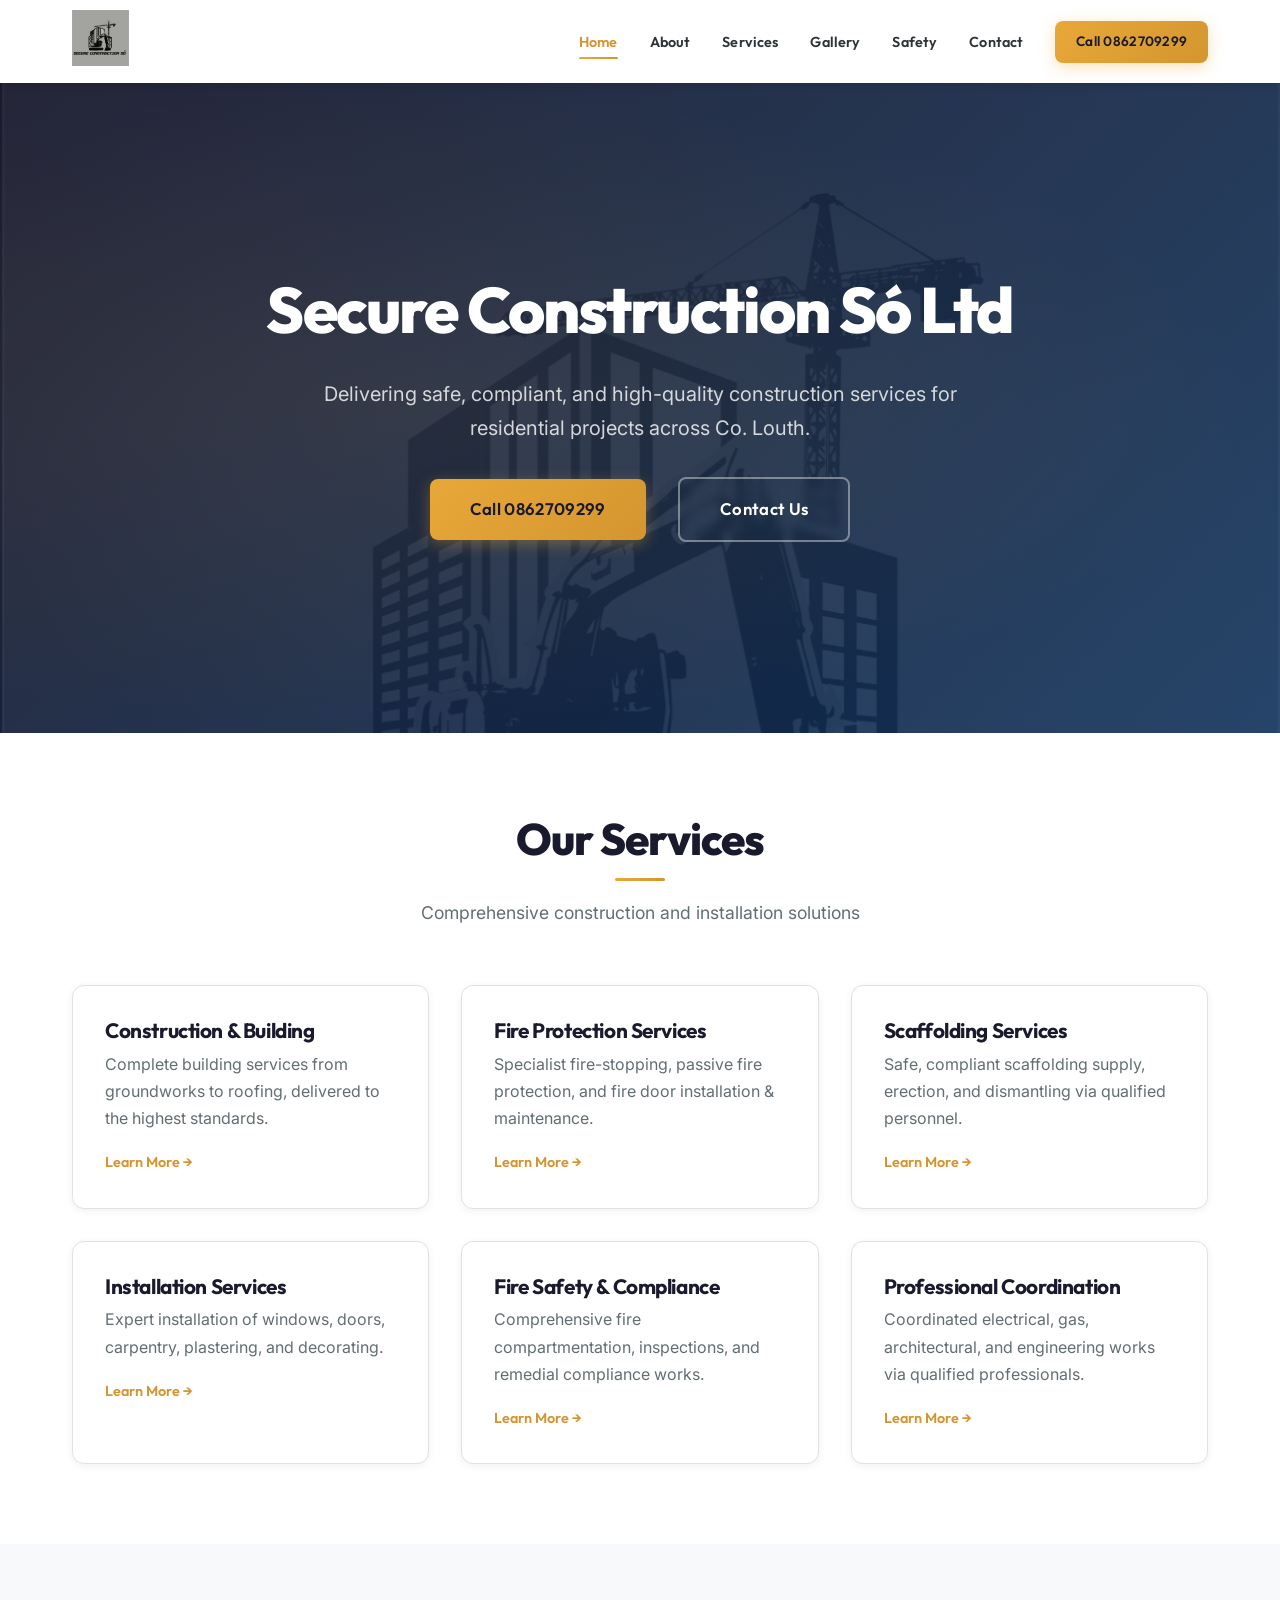
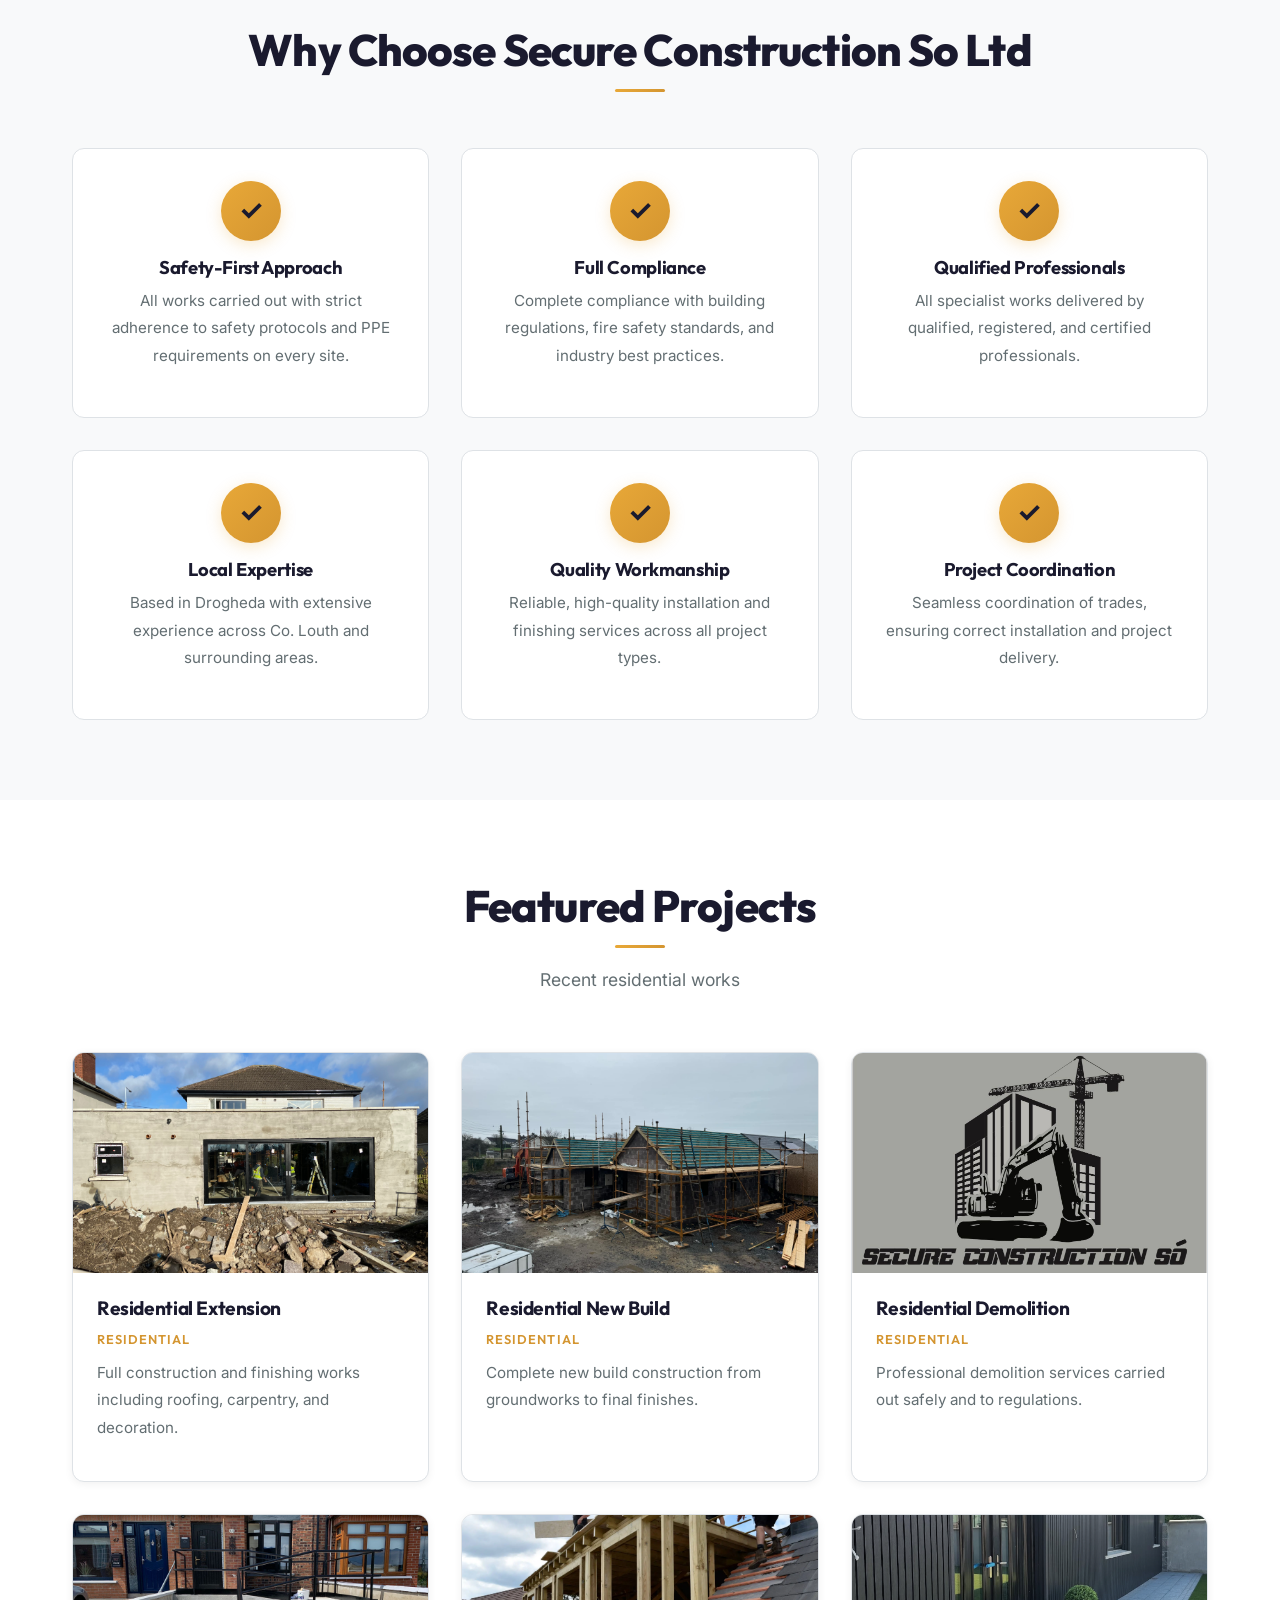
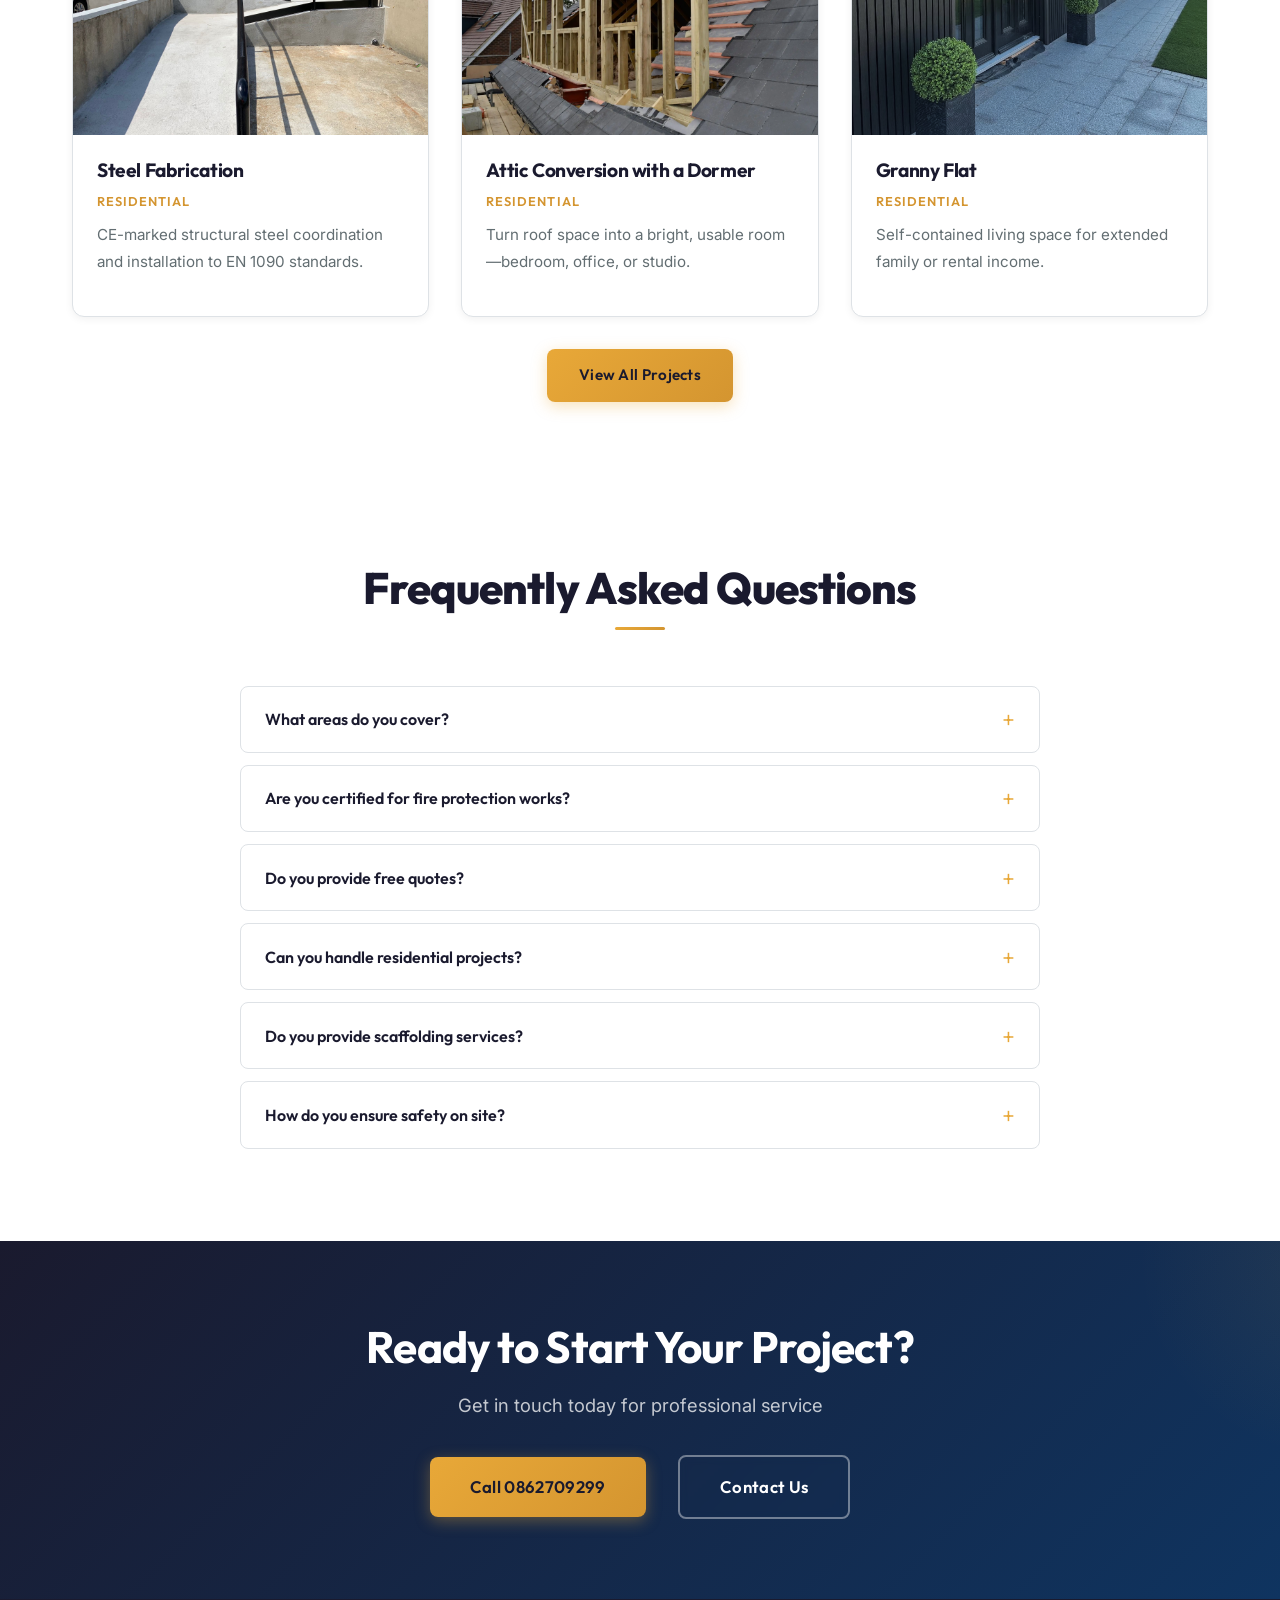
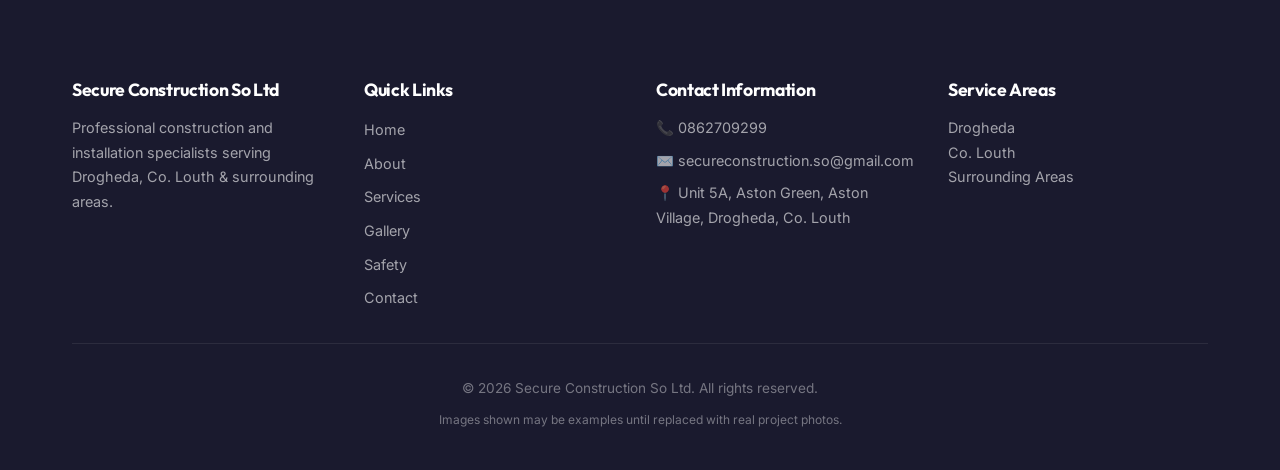
==== commit c86cd9ed: "Complete professional website redesign - new color scheme, typography, and layout" ====
--- a/index.html
+++ b/index.html
@@ -46,7 +46,7 @@
         <div class="hero-overlay"></div>
         <div class="container">
             <div class="hero-content">
-                <h2 class="hero-title">SECURE CONSTRUCTION SO LTD</h2>
+                <h1 class="hero-title">Secure Construction Só Ltd</h1>
                 <p class="hero-subtitle">Delivering safe, compliant, and high-quality construction services for residential projects across Co. Louth.</p>
                 <div class="hero-cta">
                     <a href="tel:0862709299" class="btn btn-primary btn-large">Call 0862709299</a>
@@ -163,7 +163,7 @@
                 </div>
                 <div class="project-card">
                     <div class="project-image-placeholder">
-                        <span>Project Image</span>
+                        <img src="assets/demolition-1.jpg" alt="Residential Demolition Project" style="width: 100%; height: 100%; object-fit: cover;">
                     </div>
                     <div class="project-content">
                         <h3>Residential Demolition</h3>
--- a/css/styles.css
+++ b/css/styles.css
@@ -1,58 +1,68 @@
 /* ===================================
    SECURE CONSTRUCTION SO LTD
-   Professional World-Class Design
+   Premium Professional Design System
    =================================== */
 
 /* Professional Fonts */
-@import url('https://fonts.googleapis.com/css2?family=Teko:wght@700&family=Chakra+Petch:ital,wght@1,700;1,800&family=Inter:wght@300;400;500;600;700&display=swap');
+@import url('https://fonts.googleapis.com/css2?family=Inter:wght@300;400;500;600;700;800&family=Outfit:wght@400;500;600;700;800&display=swap');
 
 /* === CSS VARIABLES === */
 :root {
-    /* Professional Color Palette */
-    --color-charcoal: #2b2b2b;
-    --color-black: #1a1a1a;
+    /* Premium Color Palette */
+    --color-primary: #1a1a2e;
+    --color-primary-light: #16213e;
+    --color-secondary: #0f3460;
+    --color-accent: #e8a838;
+    --color-accent-hover: #d49530;
+    --color-accent-glow: rgba(232, 168, 56, 0.15);
     --color-white: #ffffff;
-    --color-gray-ultra-light: #fafafa;
-    --color-gray-light: #f5f5f5;
-    --color-gray-medium: #e0e0e0;
-    --color-gray-dark: #666666;
-    --color-gray-card: #a8a8a8;
-    --color-accent-yellow: #ffb800;
-    --color-accent-yellow-hover: #e6a600;
-    
+    --color-off-white: #f8f9fa;
+    --color-light-gray: #eef0f2;
+    --color-medium-gray: #6c757d;
+    --color-dark-gray: #343a40;
+    --color-text: #2d3436;
+    --color-text-light: #636e72;
+    --color-text-muted: #b2bec3;
+    --color-border: #dee2e6;
+    --color-success: #00b894;
+    --color-danger: #e74c3c;
+
     /* Typography */
     --font-primary: 'Inter', -apple-system, BlinkMacSystemFont, sans-serif;
-    --font-brand: 'Chakra Petch', 'Teko', 'Inter', sans-serif;
-    --font-size-base: 16px;
-    --line-height-base: 1.7;
-    
-    /* Spacing Scale */
+    --font-heading: 'Outfit', 'Inter', sans-serif;
+
+    /* Spacing */
     --spacing-xs: 0.5rem;
     --spacing-sm: 1rem;
     --spacing-md: 2rem;
     --spacing-lg: 3.5rem;
     --spacing-xl: 5rem;
-    
+    --spacing-2xl: 7rem;
+
     /* Layout */
     --container-max-width: 1200px;
-    --header-height: 85px;
-    
+    --header-height: 80px;
+
     /* Effects */
-    --transition-speed: 0.35s;
-    --shadow-sm: 0 2px 8px rgba(0, 0, 0, 0.08);
-    --shadow-md: 0 4px 16px rgba(0, 0, 0, 0.12);
-    --shadow-lg: 0 8px 32px rgba(0, 0, 0, 0.16);
+    --transition-speed: 0.3s;
+    --radius-sm: 8px;
+    --radius-md: 12px;
+    --radius-lg: 16px;
+    --shadow-sm: 0 2px 8px rgba(0, 0, 0, 0.06);
+    --shadow-md: 0 4px 20px rgba(0, 0, 0, 0.08);
+    --shadow-lg: 0 8px 40px rgba(0, 0, 0, 0.12);
+    --shadow-xl: 0 16px 60px rgba(0, 0, 0, 0.16);
 }
 
 /* === RESET & BASE === */
-* {
+*, *::before, *::after {
     margin: 0;
     padding: 0;
     box-sizing: border-box;
 }
 
 html {
-    font-size: var(--font-size-base);
+    font-size: 16px;
     scroll-behavior: smooth;
     -webkit-font-smoothing: antialiased;
     -moz-osx-font-smoothing: grayscale;
@@ -60,9 +70,9 @@
 
 body {
     font-family: var(--font-primary);
-    line-height: var(--line-height-base);
-    color: var(--color-charcoal);
-    background-color: var(--color-accent-yellow);
+    line-height: 1.7;
+    color: var(--color-text);
+    background-color: var(--color-white);
     overflow-x: hidden;
 }
 
@@ -78,9 +88,7 @@
     transition: all var(--transition-speed) ease;
 }
 
-ul {
-    list-style: none;
-}
+ul { list-style: none; }
 
 /* === CONTAINER === */
 .container {
@@ -90,90 +98,79 @@
 }
 
 @media (max-width: 768px) {
-    .container {
-        padding: 0 var(--spacing-sm);
-    }
+    .container { padding: 0 var(--spacing-sm); }
 }
 
 /* === TYPOGRAPHY === */
 h1, h2, h3, h4, h5, h6 {
-    font-family: var(--font-brand);
-    font-weight: 800;
-    line-height: 1;
+    font-family: var(--font-heading);
+    font-weight: 700;
+    line-height: 1.2;
     margin-bottom: var(--spacing-sm);
-    color: var(--color-black);
-    letter-spacing: -0.01em;
-    text-transform: uppercase;
-    font-style: italic;
-    transform: skewX(-12deg);
-}
-
-h1 { font-size: 3.5rem; }
-h2 { font-size: 2.75rem; }
-h3 { font-size: 2rem; }
-h4 { font-size: 1.5rem; }
+    color: var(--color-primary);
+    letter-spacing: -0.02em;
+}
+
+h1 { font-size: 3rem; }
+h2 { font-size: 2.25rem; }
+h3 { font-size: 1.5rem; }
+h4 { font-size: 1.2rem; }
 
 p {
     margin-bottom: var(--spacing-sm);
-    color: var(--color-white);
-    text-shadow: 
-        -1px -1px 0 var(--color-gray-dark),
-        1px -1px 0 var(--color-gray-dark),
-        -1px 1px 0 var(--color-gray-dark),
-        1px 1px 0 var(--color-gray-dark),
-        0 0 3px var(--color-gray-dark);
+    color: var(--color-text-light);
+    line-height: 1.8;
 }
 
 @media (min-width: 768px) {
-    h1 { font-size: 4.5rem; }
-    h2 { font-size: 3.25rem; }
-    h3 { font-size: 2.25rem; }
+    h1 { font-size: 3.75rem; }
+    h2 { font-size: 2.75rem; }
+    h3 { font-size: 1.75rem; }
 }
 
 /* === BUTTONS === */
 .btn {
     display: inline-block;
-    padding: 0.9rem 2rem;
-    font-size: 1rem;
+    padding: 0.85rem 2rem;
+    font-size: 0.95rem;
     font-weight: 600;
-    font-family: var(--font-brand);
+    font-family: var(--font-heading);
     text-align: center;
     border: none;
-    border-radius: 4px;
+    border-radius: var(--radius-sm);
     cursor: pointer;
     transition: all var(--transition-speed) ease;
-    text-transform: uppercase;
-    letter-spacing: 0.05em;
+    letter-spacing: 0.02em;
 }
 
 .btn-primary {
-    background-color: var(--color-accent-yellow);
-    color: var(--color-black);
-    box-shadow: 0 4px 12px rgba(255, 184, 0, 0.3);
+    background: linear-gradient(135deg, var(--color-accent) 0%, var(--color-accent-hover) 100%);
+    color: var(--color-primary);
+    box-shadow: 0 4px 15px rgba(232, 168, 56, 0.35);
 }
 
 .btn-primary:hover {
-    background-color: var(--color-accent-yellow-hover);
     transform: translateY(-2px);
-    box-shadow: 0 6px 20px rgba(255, 184, 0, 0.4);
+    box-shadow: 0 8px 25px rgba(232, 168, 56, 0.45);
 }
 
 .btn-secondary {
     background-color: transparent;
     color: var(--color-white);
-    border: 2px solid var(--color-white);
+    border: 2px solid rgba(255, 255, 255, 0.4);
+    backdrop-filter: blur(4px);
 }
 
 .btn-secondary:hover {
-    background-color: var(--color-black);
-    color: var(--color-accent-yellow);
+    background-color: var(--color-white);
+    color: var(--color-primary);
+    border-color: var(--color-white);
     transform: translateY(-2px);
-    border-color: var(--color-black);
 }
 
 .btn-large {
-    padding: 1.1rem 2.5rem;
-    font-size: 1.1rem;
+    padding: 1rem 2.5rem;
+    font-size: 1.05rem;
 }
 
 /* === HEADER === */
@@ -182,12 +179,13 @@
     top: 0;
     left: 0;
     width: 100%;
-    background-color: var(--color-accent-yellow);
-    box-shadow: var(--shadow-sm);
+    background: rgba(255, 255, 255, 0.95);
+    backdrop-filter: blur(20px);
+    -webkit-backdrop-filter: blur(20px);
+    box-shadow: 0 1px 0 rgba(0,0,0,0.05);
     z-index: 1000;
-    padding: 0.75rem 0;
+    padding: 0.6rem 0;
     transition: all 0.3s ease;
-    border-bottom: 2px solid var(--color-black);
 }
 
 .header-content {
@@ -197,39 +195,27 @@
     gap: var(--spacing-md);
 }
 
-.logo {
-    flex: 0 0 auto;
-    max-width: 180px;
-}
+.logo { flex: 0 0 auto; max-width: 180px; }
 
 .logo-link {
     display: inline-flex;
     align-items: center;
-    max-width: 100%;
 }
 
 .logo-img {
     height: 50px;
     width: auto;
     display: block;
-    max-width: 100%;
     object-fit: contain;
 }
 
 @media (min-width: 768px) {
-    .logo {
-        max-width: 200px;
-    }
-    
-    .logo-img {
-        height: 56px;
-    }
+    .logo { max-width: 200px; }
+    .logo-img { height: 56px; }
 }
 
 /* === NAVIGATION === */
-.nav {
-    display: none;
-}
+.nav { display: none; }
 
 @media (min-width: 1024px) {
     .nav {
@@ -238,42 +224,41 @@
         gap: var(--spacing-md);
         margin-left: auto;
     }
-    
+
     .nav-list {
         display: flex;
-        gap: 2.5rem;
+        gap: 2rem;
         align-items: center;
     }
-    
+
     .nav-list a {
-        font-family: var(--font-brand);
-        font-weight: 900;
-        font-size: 0.95rem;
-        color: var(--color-charcoal);
+        font-family: var(--font-heading);
+        font-weight: 600;
+        font-size: 0.9rem;
+        color: var(--color-text);
         padding: 0.5rem 0;
         position: relative;
-        text-transform: uppercase;
-        letter-spacing: 0.05em;
+        letter-spacing: 0.01em;
         transition: color 0.3s ease;
-        font-style: italic;
     }
-    
+
     .nav-list a::after {
         content: '';
         position: absolute;
         bottom: 0;
         left: 0;
         width: 0;
-        height: 3px;
-        background-color: var(--color-accent-yellow);
+        height: 2px;
+        background: linear-gradient(90deg, var(--color-accent), var(--color-accent-hover));
         transition: width 0.3s ease;
+        border-radius: 2px;
     }
-    
+
     .nav-list a:hover,
     .nav-list a.active {
-        color: var(--color-black);
+        color: var(--color-accent-hover);
     }
-    
+
     .nav-list a:hover::after,
     .nav-list a.active::after {
         width: 100%;
@@ -281,8 +266,8 @@
 }
 
 .btn-header {
-    padding: 0.7rem 1.5rem;
-    font-size: 0.9rem;
+    padding: 0.6rem 1.3rem;
+    font-size: 0.85rem;
 }
 
 /* === MOBILE MENU === */
@@ -297,17 +282,15 @@
 }
 
 .mobile-menu-toggle span {
-    width: 28px;
-    height: 3px;
-    background-color: var(--color-black);
+    width: 26px;
+    height: 2px;
+    background-color: var(--color-primary);
     transition: all 0.3s ease;
     border-radius: 2px;
 }
 
 @media (min-width: 1024px) {
-    .mobile-menu-toggle {
-        display: none;
-    }
+    .mobile-menu-toggle { display: none; }
 }
 
 .nav.mobile-open {
@@ -317,11 +300,12 @@
     top: var(--header-height);
     left: 0;
     width: 100%;
-    background-color: var(--color-accent-yellow);
-    box-shadow: var(--shadow-md);
+    background: rgba(255, 255, 255, 0.98);
+    backdrop-filter: blur(20px);
+    box-shadow: var(--shadow-lg);
     padding: var(--spacing-md);
     gap: var(--spacing-sm);
-    border-bottom: 2px solid var(--color-black);
+    border-top: 1px solid var(--color-border);
 }
 
 .nav.mobile-open .nav-list {
@@ -332,83 +316,66 @@
 
 .nav.mobile-open .nav-list a {
     display: block;
-    padding: var(--spacing-sm);
-    border-bottom: 1px solid var(--color-gray-medium);
-    font-family: var(--font-brand);
+    padding: 0.85rem var(--spacing-sm);
+    border-bottom: 1px solid var(--color-border);
+    font-family: var(--font-heading);
     font-weight: 600;
-    text-transform: uppercase;
-    letter-spacing: 0.05em;
+    color: var(--color-text);
+    font-size: 1rem;
 }
 
 /* === HERO SECTION === */
 .hero {
     position: relative;
-    min-height: 550px;
+    min-height: 560px;
     display: flex;
     align-items: center;
     justify-content: center;
-    background: 
-        linear-gradient(135deg, rgba(26, 26, 26, 0.92) 0%, rgba(43, 43, 43, 0.88) 100%),
-        url('../assets/hero-bg.png') center right / cover no-repeat,
-        #1a1a1a;
+    background:
+        linear-gradient(135deg, rgba(26, 26, 46, 0.92) 0%, rgba(15, 52, 96, 0.85) 100%),
+        url('../assets/hero-bg.png') center / cover no-repeat;
     color: var(--color-white);
     padding: var(--spacing-xl) 0;
     text-align: center;
     overflow: hidden;
 }
 
-.hero-overlay {
+.hero::before {
+    content: '';
     position: absolute;
     top: 0;
     left: 0;
-    width: 100%;
-    height: 100%;
-    background: transparent;
+    right: 0;
+    bottom: 0;
+    background: radial-gradient(ellipse at 30% 50%, rgba(232, 168, 56, 0.08) 0%, transparent 70%);
     pointer-events: none;
 }
+
+.hero-overlay { display: none; }
 
 .hero-content {
     position: relative;
     z-index: 1;
-    max-width: 1000px;
-}
-
-.hero-logo-img {
-    width: 100%;
     max-width: 900px;
-    height: auto;
-    margin: 0 auto var(--spacing-md);
-    display: block;
-    filter: drop-shadow(3px 3px 0px rgba(0, 0, 0, 0.9));
-}
-
-@media (max-width: 768px) {
-    .hero-logo-img {
-        max-width: 90%;
-    }
 }
 
 .hero-title {
-    font-family: var(--font-brand);
-    font-size: 3rem;
+    font-family: var(--font-heading);
+    font-size: 2.8rem;
     font-weight: 800;
-    font-style: italic;
     margin-bottom: var(--spacing-md);
     color: var(--color-white);
-    text-transform: uppercase;
     letter-spacing: -0.02em;
-    line-height: 0.9;
-    text-shadow: 3px 3px 0px rgba(0, 0, 0, 0.9);
-    transform: skewX(-12deg);
+    line-height: 1.1;
 }
 
 .hero-subtitle {
-    font-size: 1.2rem;
-    line-height: 1.6;
+    font-size: 1.15rem;
+    line-height: 1.7;
     margin-bottom: var(--spacing-md);
-    color: #e8e8e8;
+    color: rgba(255, 255, 255, 0.8);
     font-weight: 400;
-    max-width: 850px;
+    max-width: 700px;
     margin-left: auto;
     margin-right: auto;
 }
@@ -422,23 +389,15 @@
 }
 
 @media (min-width: 768px) {
-    .hero {
-        min-height: 650px;
-        background: 
-            linear-gradient(to right, rgba(26, 26, 26, 0.95) 0%, rgba(26, 26, 26, 0.85) 50%, rgba(43, 43, 43, 0.75) 100%),
-            url('../assets/hero-bg.png') right center / auto 110% no-repeat,
-            #1a1a1a;
-    }
-    
+    .hero { min-height: 650px; }
+
     .hero-title {
-        font-size: 5.5rem;
+        font-size: 4rem;
         letter-spacing: -0.03em;
     }
-    
-    .hero-subtitle {
-        font-size: 1.35rem;
-    }
-    
+
+    .hero-subtitle { font-size: 1.25rem; }
+
     .hero-cta {
         flex-direction: row;
         justify-content: center;
@@ -448,79 +407,81 @@
 
 /* === PAGE HERO (Internal Pages) === */
 .page-hero {
-    background: linear-gradient(135deg, var(--color-charcoal) 0%, var(--color-black) 100%);
+    background: linear-gradient(135deg, var(--color-primary) 0%, var(--color-secondary) 100%);
     color: var(--color-white);
     padding: var(--spacing-xl) 0;
     text-align: center;
+    position: relative;
+    overflow: hidden;
+}
+
+.page-hero::before {
+    content: '';
+    position: absolute;
+    top: 0; left: 0; right: 0; bottom: 0;
+    background: radial-gradient(ellipse at 70% 50%, rgba(232, 168, 56, 0.06) 0%, transparent 60%);
+    pointer-events: none;
 }
 
 .page-hero h1 {
-    font-family: var(--font-brand);
-    font-weight: 800;
-    font-style: italic;
-    text-transform: uppercase;
-    letter-spacing: -0.01em;
     color: var(--color-white);
-    margin-bottom: var(--spacing-sm);
-    transform: skewX(-12deg);
+    margin-bottom: var(--spacing-xs);
+    position: relative;
 }
 
 .page-hero p {
-    font-size: 1.2rem;
-    color: #e8e8e8;
+    font-size: 1.15rem;
+    color: rgba(255, 255, 255, 0.75);
+    position: relative;
 }
 
 /* === SECTIONS === */
 .section {
     padding: var(--spacing-xl) 0;
-    background-color: var(--color-accent-yellow);
+    background-color: var(--color-white);
 }
 
 .section-alt {
-    background-color: var(--color-accent-yellow);
+    background-color: var(--color-off-white);
 }
 
 .section-title {
-    font-family: var(--font-brand);
+    font-family: var(--font-heading);
     font-weight: 800;
     text-align: center;
     margin-bottom: var(--spacing-sm);
-    text-transform: uppercase;
-    letter-spacing: -0.01em;
-    font-style: italic;
-    transform: skewX(-12deg);
+    color: var(--color-primary);
+    position: relative;
+}
+
+.section-title::after {
+    content: '';
+    display: block;
+    width: 50px;
+    height: 3px;
+    background: linear-gradient(90deg, var(--color-accent), var(--color-accent-hover));
+    margin: 0.75rem auto 0;
+    border-radius: 2px;
 }
 
 .section-subtitle {
     text-align: center;
-    font-size: 1.15rem;
-    color: var(--color-white);
+    font-size: 1.1rem;
+    color: var(--color-text-light);
     margin-bottom: var(--spacing-lg);
-    max-width: 700px;
+    max-width: 650px;
     margin-left: auto;
     margin-right: auto;
-    text-shadow: 
-        -1px -1px 0 var(--color-gray-dark),
-        1px -1px 0 var(--color-gray-dark),
-        -1px 1px 0 var(--color-gray-dark),
-        1px 1px 0 var(--color-gray-dark),
-        0 0 3px var(--color-gray-dark);
 }
 
 .section-intro {
-    font-size: 1.15rem;
-    color: var(--color-white);
+    font-size: 1.1rem;
+    color: var(--color-text-light);
     margin-bottom: var(--spacing-md);
-    max-width: 850px;
+    max-width: 800px;
     margin-left: auto;
     margin-right: auto;
     text-align: center;
-    text-shadow: 
-        -1px -1px 0 var(--color-gray-dark),
-        1px -1px 0 var(--color-gray-dark),
-        -1px 1px 0 var(--color-gray-dark),
-        1px 1px 0 var(--color-gray-dark),
-        0 0 3px var(--color-gray-dark);
 }
 
 .text-center {
@@ -537,71 +498,73 @@
 }
 
 @media (min-width: 768px) {
-    .services-grid {
-        grid-template-columns: repeat(2, 1fr);
-    }
+    .services-grid { grid-template-columns: repeat(2, 1fr); }
 }
 
 @media (min-width: 1024px) {
-    .services-grid {
-        grid-template-columns: repeat(3, 1fr);
-    }
+    .services-grid { grid-template-columns: repeat(3, 1fr); }
 }
 
 /* === SERVICE CARDS === */
 .service-card {
-    background-color: var(--color-gray-card);
+    background: var(--color-white);
     padding: var(--spacing-md);
-    border-radius: 8px;
+    border-radius: var(--radius-md);
     box-shadow: var(--shadow-sm);
     transition: all var(--transition-speed) ease;
-    border: 2px solid var(--color-black);
+    border: 1px solid var(--color-border);
+    position: relative;
+    overflow: hidden;
+}
+
+.service-card::before {
+    content: '';
+    position: absolute;
+    top: 0;
+    left: 0;
+    right: 0;
+    height: 3px;
+    background: linear-gradient(90deg, var(--color-accent), var(--color-accent-hover));
+    opacity: 0;
+    transition: opacity var(--transition-speed) ease;
 }
 
 .service-card:hover {
-    transform: translateY(-6px);
-    box-shadow: var(--shadow-md);
-    border-color: var(--color-black);
-}
-
-.service-icon {
-    font-size: 3rem;
-    margin-bottom: var(--spacing-sm);
-}
+    transform: translateY(-4px);
+    box-shadow: var(--shadow-lg);
+    border-color: transparent;
+}
+
+.service-card:hover::before { opacity: 1; }
 
 .service-card h3 {
-    margin-bottom: var(--spacing-sm);
-    color: var(--color-black);
+    margin-bottom: var(--spacing-xs);
+    color: var(--color-primary);
+    font-size: 1.3rem;
 }
 
 .service-card p {
-    color: var(--color-white);
+    color: var(--color-text-light);
     margin-bottom: var(--spacing-sm);
     line-height: 1.7;
-    text-shadow: 
-        -1px -1px 0 var(--color-gray-dark),
-        1px -1px 0 var(--color-gray-dark),
-        -1px 1px 0 var(--color-gray-dark),
-        1px 1px 0 var(--color-gray-dark),
-        0 0 3px var(--color-gray-dark);
 }
 
 .btn-link {
-    color: var(--color-accent-yellow);
+    color: var(--color-accent-hover);
     font-weight: 600;
-    padding: 0;
-    background: none;
-    font-family: var(--font-brand);
-    text-transform: uppercase;
-    letter-spacing: 0.05em;
-    font-size: 0.95rem;
+    font-family: var(--font-heading);
+    font-size: 0.9rem;
+    display: inline-flex;
+    align-items: center;
+    gap: 0.3rem;
 }
 
 .btn-link:hover {
-    color: var(--color-accent-yellow-hover);
-}
-
-/* === FEATURES === */
+    color: var(--color-accent);
+    gap: 0.5rem;
+}
+
+/* === FEATURES (Why Choose Us) === */
 .features-grid {
     display: grid;
     grid-template-columns: 1fr;
@@ -610,54 +573,54 @@
 }
 
 @media (min-width: 768px) {
-    .features-grid {
-        grid-template-columns: repeat(2, 1fr);
-    }
+    .features-grid { grid-template-columns: repeat(2, 1fr); }
 }
 
 @media (min-width: 1024px) {
-    .features-grid {
-        grid-template-columns: repeat(3, 1fr);
-    }
-}
+    .features-grid { grid-template-columns: repeat(3, 1fr); }
+}
+
+.why-choose-us { background-color: var(--color-off-white); }
 
 .feature-item {
     text-align: center;
     padding: var(--spacing-md);
-    background-color: var(--color-gray-card);
-    border-radius: 8px;
-    border: 2px solid var(--color-black);
+    background: var(--color-white);
+    border-radius: var(--radius-md);
+    border: 1px solid var(--color-border);
+    transition: all var(--transition-speed) ease;
+}
+
+.feature-item:hover {
+    transform: translateY(-4px);
+    box-shadow: var(--shadow-md);
+    border-color: transparent;
 }
 
 .feature-icon {
-    width: 70px;
-    height: 70px;
-    background-color: var(--color-accent-yellow);
-    color: var(--color-black);
-    font-size: 2.25rem;
+    width: 60px;
+    height: 60px;
+    background: linear-gradient(135deg, var(--color-accent) 0%, var(--color-accent-hover) 100%);
+    color: var(--color-primary);
+    font-size: 1.75rem;
     font-weight: 700;
     border-radius: 50%;
     display: flex;
     align-items: center;
     justify-content: center;
     margin: 0 auto var(--spacing-sm);
-    box-shadow: 0 4px 12px rgba(255, 184, 0, 0.3);
+    box-shadow: 0 4px 15px rgba(232, 168, 56, 0.25);
 }
 
 .feature-item h3 {
-    margin-bottom: var(--spacing-sm);
-    color: var(--color-black);
+    margin-bottom: var(--spacing-xs);
+    color: var(--color-primary);
+    font-size: 1.15rem;
 }
 
 .feature-item p {
-    color: var(--color-white);
-    line-height: 1.7;
-    text-shadow: 
-        -1px -1px 0 var(--color-gray-dark),
-        1px -1px 0 var(--color-gray-dark),
-        -1px 1px 0 var(--color-gray-dark),
-        1px 1px 0 var(--color-gray-dark),
-        0 0 3px var(--color-gray-dark);
+    color: var(--color-text-light);
+    font-size: 0.95rem;
 }
 
 /* === PROJECTS === */
@@ -669,60 +632,955 @@
 }
 
 @media (min-width: 768px) {
-    .projects-grid {
-        grid-template-columns: repeat(2, 1fr);
-    }
+    .projects-grid { grid-template-columns: repeat(2, 1fr); }
 }
 
 @media (min-width: 1024px) {
-    .projects-grid {
-        grid-template-columns: repeat(3, 1fr);
-    }
+    .projects-grid { grid-template-columns: repeat(3, 1fr); }
 }
 
 .project-card {
-    background-color: var(--color-gray-card);
-    border-radius: 8px;
+    background: var(--color-white);
+    border-radius: var(--radius-md);
     overflow: hidden;
     box-shadow: var(--shadow-sm);
     transition: all var(--transition-speed) ease;
-    border: 2px solid var(--color-black);
+    border: 1px solid var(--color-border);
 }
 
 .project-card:hover {
     transform: translateY(-6px);
-    box-shadow: var(--shadow-md);
+    box-shadow: var(--shadow-lg);
 }
 
 .project-image-placeholder {
     width: 100%;
     height: 220px;
-    background: linear-gradient(135deg, #e0e0e0 0%, #f5f5f5 100%);
+    background: linear-gradient(135deg, var(--color-light-gray) 0%, var(--color-off-white) 100%);
     display: flex;
     align-items: center;
     justify-content: center;
-    color: var(--color-gray-dark);
+    color: var(--color-text-muted);
     font-weight: 600;
-    font-family: var(--font-brand);
+    overflow: hidden;
+}
+
+.project-image-placeholder img {
+    transition: transform 0.5s ease;
+}
+
+.project-card:hover .project-image-placeholder img {
+    transform: scale(1.05);
 }
 
 .project-content {
-    padding: var(--spacing-md);
+    padding: 1.5rem;
 }
 
 .project-content h3 {
     margin-bottom: var(--spacing-xs);
-    color: var(--color-black);
+    color: var(--color-primary);
+    font-size: 1.2rem;
+}
+
+.project-content p {
+    color: var(--color-text-light);
+    font-size: 0.95rem;
 }
 
 .project-type {
-    color: var(--color-accent-yellow);
+    color: var(--color-accent-hover) !important;
     font-weight: 600;
-    font-size: 0.875rem;
+    font-size: 0.8rem !important;
+    margin-bottom: var(--spacing-xs) !important;
+    text-transform: uppercase;
+    letter-spacing: 0.08em;
+    font-family: var(--font-heading);
+}
+
+/* === FAQ === */
+.faq-container {
+    max-width: 800px;
+    margin: var(--spacing-lg) auto 0;
+}
+
+.faq-item {
+    background: var(--color-white);
+    border-radius: var(--radius-sm);
+    margin-bottom: 0.75rem;
+    overflow: hidden;
+    border: 1px solid var(--color-border);
+    transition: all var(--transition-speed) ease;
+}
+
+.faq-item:hover {
+    border-color: var(--color-accent);
+}
+
+.faq-question {
+    width: 100%;
+    text-align: left;
+    padding: 1.1rem 1.5rem;
+    background: transparent;
+    border: none;
+    font-size: 1rem;
+    font-weight: 600;
+    font-family: var(--font-heading);
+    cursor: pointer;
+    display: flex;
+    justify-content: space-between;
+    align-items: center;
+    color: var(--color-primary);
+    transition: all 0.3s ease;
+}
+
+.faq-question:hover {
+    color: var(--color-accent-hover);
+}
+
+.faq-question::after {
+    content: '+';
+    font-size: 1.5rem;
+    font-weight: 300;
+    transition: transform 0.3s ease;
+    color: var(--color-accent);
+    flex-shrink: 0;
+    margin-left: 1rem;
+}
+
+.faq-item.active .faq-question::after {
+    transform: rotate(45deg);
+}
+
+.faq-answer {
+    max-height: 0;
+    overflow: hidden;
+    transition: max-height 0.35s ease;
+}
+
+.faq-item.active .faq-answer {
+    max-height: 500px;
+}
+
+.faq-answer p {
+    padding: 0 1.5rem 1.25rem;
+    color: var(--color-text-light);
+    line-height: 1.7;
+}
+
+/* === CTA BANNER === */
+.cta-banner {
+    background: linear-gradient(135deg, var(--color-primary) 0%, var(--color-secondary) 100%);
+    color: var(--color-white);
+    position: relative;
+    overflow: hidden;
+}
+
+.cta-banner::before {
+    content: '';
+    position: absolute;
+    top: -50%; right: -20%;
+    width: 400px; height: 400px;
+    background: radial-gradient(circle, rgba(232, 168, 56, 0.08) 0%, transparent 70%);
+    pointer-events: none;
+}
+
+.cta-content {
+    text-align: center;
+    max-width: 700px;
+    margin: 0 auto;
+    position: relative;
+}
+
+.cta-content h2 {
+    color: var(--color-white);
     margin-bottom: var(--spacing-sm);
-    text-transform: uppercase;
-    letter-spacing: 0.05em;
-    font-family: var(--font-brand);
+}
+
+.cta-content p {
+    font-size: 1.15rem;
+    margin-bottom: var(--spacing-md);
+    color: rgba(255, 255, 255, 0.75);
+}
+
+.cta-buttons {
+    display: flex;
+    flex-direction: column;
+    gap: var(--spacing-sm);
+    align-items: center;
+}
+
+@media (min-width: 768px) {
+    .cta-buttons {
+        flex-direction: row;
+        justify-content: center;
+        gap: var(--spacing-md);
+    }
+}
+
+/* === FOOTER === */
+.footer {
+    background: var(--color-primary);
+    color: var(--color-white);
+    padding: var(--spacing-xl) 0 var(--spacing-md);
+}
+
+.footer-content {
+    display: grid;
+    grid-template-columns: 1fr;
+    gap: var(--spacing-md);
+    margin-bottom: var(--spacing-md);
+}
+
+@media (min-width: 768px) {
+    .footer-content { grid-template-columns: repeat(2, 1fr); }
+}
+
+@media (min-width: 1024px) {
+    .footer-content { grid-template-columns: repeat(4, 1fr); }
+}
+
+.footer-section h3,
+.footer-section h4 {
+    color: var(--color-white);
+    margin-bottom: var(--spacing-sm);
+    font-family: var(--font-heading);
+    font-size: 1.1rem;
+}
+
+.footer-section p {
+    color: rgba(255, 255, 255, 0.6);
+    font-size: 0.9rem;
+    line-height: 1.7;
+}
+
+.footer-links {
+    display: flex;
+    flex-direction: column;
+    gap: 0.4rem;
+}
+
+.footer-links a {
+    color: rgba(255, 255, 255, 0.6);
+    font-size: 0.9rem;
+    transition: all 0.3s ease;
+}
+
+.footer-links a:hover {
+    color: var(--color-accent);
+    padding-left: 4px;
+}
+
+.footer-contact {
+    display: flex;
+    flex-direction: column;
+    gap: 0.5rem;
+}
+
+.footer-contact li {
+    color: rgba(255, 255, 255, 0.6);
+    font-size: 0.9rem;
+}
+
+.footer-contact a {
+    color: rgba(255, 255, 255, 0.6);
+}
+
+.footer-contact a:hover { color: var(--color-accent); }
+
+.footer-bottom {
+    border-top: 1px solid rgba(255, 255, 255, 0.08);
+    padding-top: var(--spacing-md);
+    text-align: center;
+}
+
+.footer-bottom p {
+    color: rgba(255, 255, 255, 0.4);
+    font-size: 0.85rem;
+    margin-bottom: var(--spacing-xs);
+}
+
+.disclaimer { font-size: 0.75rem !important; }
+
+/* === ANIMATIONS === */
+.service-card,
+.feature-item,
+.project-card,
+.testimonial-card {
+    opacity: 0;
+    transform: translateY(20px);
+    transition: opacity 0.6s ease, transform 0.6s ease, box-shadow 0.3s ease;
+}
+
+.service-card.fade-in,
+.feature-item.fade-in,
+.project-card.fade-in,
+.testimonial-card.fade-in {
+    opacity: 1;
+    transform: translateY(0);
+}
+
+/* === SERVICE DETAIL GRID (Services Page) === */
+.service-detail-grid {
+    display: grid;
+    grid-template-columns: 1fr;
+    gap: var(--spacing-md);
+    margin-top: var(--spacing-lg);
+}
+
+@media (min-width: 768px) {
+    .service-detail-grid { grid-template-columns: repeat(2, 1fr); }
+}
+
+.service-detail {
+    background: var(--color-white);
+    padding: var(--spacing-md);
+    border-radius: var(--radius-md);
+    border: 1px solid var(--color-border);
+    transition: all var(--transition-speed) ease;
+}
+
+.section-alt .service-detail {
+    background: var(--color-white);
+}
+
+.service-detail:hover {
+    box-shadow: var(--shadow-md);
+    border-color: transparent;
+    transform: translateY(-2px);
+}
+
+.service-detail h3 {
+    color: var(--color-primary);
+    font-size: 1.3rem;
+    margin-bottom: var(--spacing-sm);
+}
+
+.service-detail p {
+    color: var(--color-text-light);
+    font-size: 0.95rem;
+    margin-bottom: 0.75rem;
+}
+
+.service-detail p strong {
+    color: var(--color-text);
+}
+
+/* === COORDINATION GRID === */
+.coordination-grid {
+    display: grid;
+    grid-template-columns: 1fr;
+    gap: var(--spacing-md);
+    margin-top: var(--spacing-lg);
+}
+
+@media (min-width: 768px) {
+    .coordination-grid { grid-template-columns: repeat(2, 1fr); }
+}
+
+.coordination-card {
+    background: var(--color-white);
+    padding: var(--spacing-md);
+    border-radius: var(--radius-md);
+    border: 1px solid var(--color-border);
+    transition: all var(--transition-speed) ease;
+}
+
+.coordination-card:hover {
+    box-shadow: var(--shadow-md);
+    transform: translateY(-2px);
+}
+
+.coordination-card h3 {
+    font-size: 1.25rem;
+    margin-bottom: var(--spacing-xs);
+}
+
+.coordination-card p {
+    color: var(--color-text-light);
+}
+
+.coordination-info {
+    margin-top: var(--spacing-lg);
+    background: var(--color-white);
+    padding: var(--spacing-md);
+    border-radius: var(--radius-md);
+    border: 1px solid var(--color-border);
+}
+
+.coordination-info h3 {
+    margin-bottom: var(--spacing-sm);
+}
+
+.coordination-info ul {
+    list-style: none;
+    padding: 0;
+}
+
+.coordination-info ul li {
+    padding: 0.4rem 0 0.4rem 1.5rem;
+    position: relative;
+    color: var(--color-text-light);
+}
+
+.coordination-info ul li::before {
+    content: '✓';
+    position: absolute;
+    left: 0;
+    color: var(--color-accent);
+    font-weight: 700;
+}
+
+/* === ABOUT PAGE === */
+.about-content {
+    max-width: 900px;
+    margin: 0 auto;
+}
+
+.about-section {
+    margin-bottom: var(--spacing-lg);
+}
+
+.about-section h2 {
+    text-align: left;
+    font-size: 2rem;
+    margin-bottom: var(--spacing-sm);
+}
+
+.about-section h2::after {
+    display: none;
+}
+
+.about-list {
+    padding-left: 0;
+    margin-bottom: var(--spacing-sm);
+}
+
+.about-list li {
+    padding: 0.5rem 0 0.5rem 1.5rem;
+    position: relative;
+    color: var(--color-text-light);
+    line-height: 1.7;
+}
+
+.about-list li::before {
+    content: '▸';
+    position: absolute;
+    left: 0;
+    color: var(--color-accent);
+    font-weight: 700;
+}
+
+.about-list li strong {
+    color: var(--color-text);
+}
+
+.mission-statement {
+    background: linear-gradient(135deg, var(--color-primary) 0%, var(--color-secondary) 100%);
+    padding: var(--spacing-md);
+    border-radius: var(--radius-md);
+    margin-bottom: var(--spacing-md);
+}
+
+.mission-statement p {
+    color: rgba(255, 255, 255, 0.9) !important;
+    font-size: 1.1rem;
+    margin-bottom: 0;
+}
+
+.commitments-grid,
+.why-grid {
+    display: grid;
+    grid-template-columns: 1fr;
+    gap: var(--spacing-md);
+    margin-top: var(--spacing-sm);
+}
+
+@media (min-width: 768px) {
+    .commitments-grid,
+    .why-grid { grid-template-columns: repeat(2, 1fr); }
+}
+
+.commitment-card,
+.why-item {
+    background: var(--color-off-white);
+    padding: 1.5rem;
+    border-radius: var(--radius-md);
+    border: 1px solid var(--color-border);
+    transition: all var(--transition-speed) ease;
+}
+
+.commitment-card:hover,
+.why-item:hover {
+    box-shadow: var(--shadow-md);
+    transform: translateY(-2px);
+}
+
+.commitment-card h3,
+.why-item h3 {
+    font-size: 1.15rem;
+    margin-bottom: var(--spacing-xs);
+}
+
+.why-number {
+    font-family: var(--font-heading);
+    font-weight: 800;
+    font-size: 2.5rem;
+    color: var(--color-accent);
+    line-height: 1;
+    margin-bottom: 0.5rem;
+    opacity: 0.8;
+}
+
+/* === CONTACT PAGE === */
+.contact-layout {
+    display: grid;
+    grid-template-columns: 1fr;
+    gap: var(--spacing-lg);
+}
+
+@media (min-width: 768px) {
+    .contact-layout { grid-template-columns: 1.2fr 1fr; }
+}
+
+.contact-form-container h2 {
+    text-align: left;
+}
+
+.contact-form-container h2::after {
+    display: none;
+}
+
+.form-intro {
+    color: var(--color-text-light);
+    margin-bottom: var(--spacing-md);
+}
+
+.contact-form {
+    display: flex;
+    flex-direction: column;
+    gap: 1.25rem;
+}
+
+.form-group {
+    display: flex;
+    flex-direction: column;
+    gap: 0.4rem;
+}
+
+.form-group label {
+    font-weight: 600;
+    font-size: 0.9rem;
+    color: var(--color-text);
+    font-family: var(--font-heading);
+}
+
+.form-group input,
+.form-group select,
+.form-group textarea {
+    padding: 0.8rem 1rem;
+    border: 1px solid var(--color-border);
+    border-radius: var(--radius-sm);
+    font-family: var(--font-primary);
+    font-size: 0.95rem;
+    color: var(--color-text);
+    background: var(--color-white);
+    transition: all 0.3s ease;
+    width: 100%;
+}
+
+.form-group input:focus,
+.form-group select:focus,
+.form-group textarea:focus {
+    outline: none;
+    border-color: var(--color-accent);
+    box-shadow: 0 0 0 3px rgba(232, 168, 56, 0.1);
+}
+
+.form-note {
+    font-size: 0.85rem;
+    color: var(--color-text-muted);
+    margin-top: 0.5rem;
+}
+
+.contact-info-container {
+    display: flex;
+    flex-direction: column;
+    gap: var(--spacing-md);
+}
+
+.contact-info-card {
+    background: var(--color-off-white);
+    padding: var(--spacing-md);
+    border-radius: var(--radius-md);
+    border: 1px solid var(--color-border);
+}
+
+.contact-info-card h3 {
+    margin-bottom: var(--spacing-sm);
+}
+
+.contact-method {
+    display: flex;
+    gap: var(--spacing-sm);
+    align-items: flex-start;
+    margin-bottom: 1.25rem;
+}
+
+.contact-icon {
+    font-size: 1.5rem;
+    flex-shrink: 0;
+    width: 40px;
+    text-align: center;
+}
+
+.contact-detail h4 {
+    font-size: 0.95rem;
+    margin-bottom: 0.15rem;
+    color: var(--color-primary);
+}
+
+.contact-detail p {
+    color: var(--color-text-light);
+    font-size: 0.9rem;
+    margin-bottom: 0;
+}
+
+.contact-link {
+    color: var(--color-accent-hover) !important;
+    font-weight: 600;
+}
+
+.contact-link:hover {
+    color: var(--color-accent) !important;
+}
+
+.contact-note {
+    font-size: 0.85rem !important;
+    color: var(--color-text-muted) !important;
+}
+
+.cta-card {
+    background: linear-gradient(135deg, var(--color-primary) 0%, var(--color-secondary) 100%);
+    padding: var(--spacing-md);
+    border-radius: var(--radius-md);
+}
+
+.cta-card h3 {
+    color: var(--color-white);
+}
+
+.cta-list {
+    padding: 0;
+}
+
+.cta-list li {
+    padding: 0.35rem 0;
+    color: rgba(255, 255, 255, 0.8);
+    font-size: 0.95rem;
+}
+
+/* Map */
+.map-container {
+    border-radius: var(--radius-md);
+    overflow: hidden;
+    border: 1px solid var(--color-border);
+}
+
+.map-placeholder {
+    background: var(--color-off-white);
+    padding: var(--spacing-xl);
+    text-align: center;
+}
+
+.map-placeholder p {
+    font-size: 1.5rem;
+    margin-bottom: var(--spacing-sm);
+    color: var(--color-text);
+}
+
+.map-note {
+    font-size: 1rem !important;
+    color: var(--color-text-light) !important;
+    margin-bottom: var(--spacing-md) !important;
+}
+
+/* Business Hours */
+.business-hours {
+    max-width: 600px;
+    margin: 0 auto;
+    text-align: center;
+}
+
+.hours-grid {
+    margin: var(--spacing-md) 0;
+}
+
+.hours-item {
+    display: flex;
+    justify-content: space-between;
+    padding: 0.85rem 1.25rem;
+    border-bottom: 1px solid var(--color-border);
+}
+
+.hours-item .day {
+    font-weight: 600;
+    color: var(--color-text);
+}
+
+.hours-item .time {
+    font-weight: 500;
+    color: var(--color-accent-hover);
+}
+
+.hours-note {
+    color: var(--color-text-muted);
+    font-size: 0.9rem;
+}
+
+/* === FIRE SAFETY PAGE === */
+.fire-safety-intro {
+    max-width: 900px;
+    margin: 0 auto;
+}
+
+.fire-safety-intro h2::after { display: none; }
+
+.fire-safety-intro .lead {
+    font-size: 1.15rem;
+    color: var(--color-text);
+    font-weight: 500;
+}
+
+.fire-content {
+    max-width: 900px;
+    margin: 0 auto;
+}
+
+.fire-content h3 {
+    margin-top: var(--spacing-md);
+    margin-bottom: var(--spacing-sm);
+    text-align: left;
+}
+
+.fire-safety-list {
+    padding-left: 0;
+    margin-bottom: var(--spacing-md);
+}
+
+.fire-safety-list li {
+    padding: 0.5rem 0 0.5rem 1.5rem;
+    position: relative;
+    color: var(--color-text-light);
+    line-height: 1.7;
+}
+
+.fire-safety-list li::before {
+    content: '▸';
+    position: absolute;
+    left: 0;
+    color: var(--color-accent);
+    font-weight: 700;
+}
+
+.fire-safety-list li strong {
+    color: var(--color-text);
+}
+
+.importance-grid,
+.materials-grid,
+.applications-grid,
+.compliance-features,
+.safety-grid {
+    display: grid;
+    grid-template-columns: 1fr;
+    gap: var(--spacing-sm);
+    margin: var(--spacing-md) 0;
+}
+
+@media (min-width: 768px) {
+    .importance-grid,
+    .materials-grid,
+    .applications-grid,
+    .compliance-features,
+    .safety-grid { grid-template-columns: repeat(2, 1fr); }
+}
+
+.importance-card,
+.material-card,
+.application-card,
+.compliance-card,
+.safety-card {
+    background: var(--color-white);
+    padding: 1.5rem;
+    border-radius: var(--radius-md);
+    border: 1px solid var(--color-border);
+    transition: all var(--transition-speed) ease;
+}
+
+.section-alt .importance-card,
+.section-alt .compliance-card,
+.section-alt .safety-card {
+    background: var(--color-white);
+}
+
+.importance-card:hover,
+.material-card:hover,
+.application-card:hover,
+.compliance-card:hover,
+.safety-card:hover {
+    box-shadow: var(--shadow-sm);
+    transform: translateY(-2px);
+}
+
+.importance-card h4,
+.material-card h4,
+.application-card h4,
+.compliance-card h4,
+.safety-card h4 {
+    margin-bottom: 0.5rem;
+    font-size: 1.05rem;
+}
+
+.importance-card p,
+.material-card p,
+.application-card p,
+.compliance-card p {
+    margin-bottom: 0;
+    font-size: 0.95rem;
+}
+
+.safety-card ul {
+    padding-left: 0;
+}
+
+.safety-card ul li {
+    padding: 0.3rem 0 0.3rem 1.25rem;
+    position: relative;
+    color: var(--color-text-light);
+    font-size: 0.9rem;
+}
+
+.safety-card ul li::before {
+    content: '•';
+    position: absolute;
+    left: 0;
+    color: var(--color-accent);
+    font-weight: 700;
+}
+
+.warning-text {
+    background: rgba(231, 76, 60, 0.06);
+    border-left: 3px solid var(--color-danger);
+    padding: 1rem 1.25rem;
+    border-radius: 0 var(--radius-sm) var(--radius-sm) 0;
+    color: var(--color-text) !important;
+    font-weight: 500;
+}
+
+.info-text {
+    background: var(--color-accent-glow);
+    border-left: 3px solid var(--color-accent);
+    padding: 1rem 1.25rem;
+    border-radius: 0 var(--radius-sm) var(--radius-sm) 0;
+    color: var(--color-text) !important;
+}
+
+.lead {
+    font-size: 1.1rem;
+    color: var(--color-text);
+    font-weight: 500;
+}
+
+/* === PHOTO GALLERY === */
+.photo-gallery-section {
+    background-color: var(--color-off-white);
+}
+
+.photo-gallery {
+    display: grid;
+    grid-template-columns: repeat(2, 1fr);
+    gap: 0.75rem;
+    margin-top: var(--spacing-lg);
+}
+
+@media (min-width: 768px) {
+    .photo-gallery {
+        grid-template-columns: repeat(3, 1fr);
+        gap: var(--spacing-sm);
+    }
+}
+
+@media (min-width: 1024px) {
+    .photo-gallery { grid-template-columns: repeat(4, 1fr); }
+}
+
+.photo-item {
+    position: relative;
+    aspect-ratio: 1;
+    overflow: hidden;
+    border-radius: var(--radius-sm);
+    box-shadow: var(--shadow-sm);
+    transition: all var(--transition-speed) ease;
+    cursor: pointer;
+}
+
+.photo-item:hover {
+    transform: translateY(-3px);
+    box-shadow: var(--shadow-md);
+}
+
+.photo-item img {
+    width: 100%;
+    height: 100%;
+    object-fit: cover;
+    transition: transform 0.4s ease;
+}
+
+.photo-item:hover img {
+    transform: scale(1.08);
+}
+
+/* Stats */
+.stats-grid {
+    display: grid;
+    grid-template-columns: repeat(2, 1fr);
+    gap: var(--spacing-md);
+    margin-top: var(--spacing-lg);
+}
+
+@media (min-width: 768px) {
+    .stats-grid { grid-template-columns: repeat(4, 1fr); }
+}
+
+.stat-card {
+    text-align: center;
+    padding: var(--spacing-md);
+    background: var(--color-white);
+    border-radius: var(--radius-md);
+    border: 1px solid var(--color-border);
+}
+
+.stat-number {
+    font-family: var(--font-heading);
+    font-weight: 800;
+    font-size: 2.5rem;
+    color: var(--color-accent);
+    line-height: 1;
+    margin-bottom: 0.5rem;
+}
+
+.stat-label {
+    font-weight: 600;
+    color: var(--color-primary);
+    font-size: 0.95rem;
+    font-family: var(--font-heading);
+}
+
+.stat-detail {
+    font-size: 0.85rem !important;
+    color: var(--color-text-muted) !important;
+    margin-top: 0.25rem;
 }
 
 /* === TESTIMONIALS === */
@@ -734,414 +1592,66 @@
 }
 
 @media (min-width: 768px) {
-    .testimonials-grid {
-        grid-template-columns: repeat(2, 1fr);
-    }
+    .testimonials-grid { grid-template-columns: repeat(2, 1fr); }
 }
 
 @media (min-width: 1024px) {
-    .testimonials-grid {
-        grid-template-columns: repeat(3, 1fr);
-    }
+    .testimonials-grid { grid-template-columns: repeat(3, 1fr); }
 }
 
 .testimonial-card {
-    background-color: var(--color-gray-card);
+    background: var(--color-white);
     padding: var(--spacing-md);
-    border-radius: 8px;
-    box-shadow: var(--shadow-sm);
-    border: 2px solid var(--color-black);
+    border-radius: var(--radius-md);
+    border: 1px solid var(--color-border);
 }
 
 .testimonial-stars {
-    color: var(--color-accent-yellow);
-    font-size: 1.4rem;
+    color: var(--color-accent);
+    font-size: 1.2rem;
     margin-bottom: var(--spacing-sm);
 }
 
 .testimonial-text {
     font-style: italic;
-    color: var(--color-white);
+    color: var(--color-text-light);
     margin-bottom: var(--spacing-sm);
-    line-height: 1.7;
-    text-shadow: 
-        -1px -1px 0 var(--color-gray-dark),
-        1px -1px 0 var(--color-gray-dark),
-        -1px 1px 0 var(--color-gray-dark),
-        1px 1px 0 var(--color-gray-dark),
-        0 0 3px var(--color-gray-dark);
 }
 
 .testimonial-author {
     font-weight: 600;
-    color: var(--color-white);
+    color: var(--color-text);
     font-size: 0.9rem;
-    text-shadow: 
-        -1px -1px 0 var(--color-gray-dark),
-        1px -1px 0 var(--color-gray-dark),
-        -1px 1px 0 var(--color-gray-dark),
-        1px 1px 0 var(--color-gray-dark),
-        0 0 3px var(--color-gray-dark);
-}
-
-/* === FAQ === */
-.faq-container {
-    max-width: 850px;
-    margin: var(--spacing-lg) auto 0;
-}
-
-.faq-item {
-    background-color: var(--color-gray-card);
-    border-radius: 8px;
-    margin-bottom: var(--spacing-sm);
-    overflow: hidden;
-    box-shadow: var(--shadow-sm);
-    border: 2px solid var(--color-black);
-}
-
-.faq-question {
-    width: 100%;
-    text-align: left;
-    padding: var(--spacing-sm) var(--spacing-md);
-    background-color: var(--color-gray-card);
-    border: none;
-    font-size: 1.1rem;
-    font-weight: 600;
-    font-family: var(--font-brand);
-    cursor: pointer;
-    display: flex;
-    justify-content: space-between;
-    align-items: center;
-    transition: all 0.3s ease;
-    color: var(--color-black);
-}
-
-.faq-question:hover {
-    background-color: #8f8f8f;
-}
-
-.faq-question::after {
-    content: '+';
-    font-size: 1.75rem;
-    font-weight: 300;
-    transition: transform 0.3s ease;
-    color: var(--color-black);
-}
-
-.faq-item.active .faq-question::after {
-    transform: rotate(45deg);
-}
-
-.faq-answer {
-    max-height: 0;
-    overflow: hidden;
-    transition: max-height 0.3s ease;
-}
-
-.faq-item.active .faq-answer {
-    max-height: 500px;
-}
-
-.faq-answer p {
-    padding: 0 var(--spacing-md) var(--spacing-md);
-    color: var(--color-white);
-    line-height: 1.7;
-    text-shadow: 
-        -1px -1px 0 var(--color-gray-dark),
-        1px -1px 0 var(--color-gray-dark),
-        -1px 1px 0 var(--color-gray-dark),
-        1px 1px 0 var(--color-gray-dark),
-        0 0 3px var(--color-gray-dark);
-}
-
-/* === CTA BANNER === */
-.cta-banner {
-    background: linear-gradient(135deg, var(--color-charcoal) 0%, var(--color-black) 100%);
-    color: var(--color-white);
-}
-
-.cta-content {
-    text-align: center;
-    max-width: 800px;
-    margin: 0 auto;
-}
-
-.cta-content h2 {
-    font-family: var(--font-brand);
-    font-weight: 800;
-    font-style: italic;
-    text-transform: uppercase;
-    letter-spacing: -0.01em;
-    color: var(--color-white);
-    margin-bottom: var(--spacing-sm);
-    transform: skewX(-12deg);
-}
-
-.cta-content p {
-    font-size: 1.2rem;
-    margin-bottom: var(--spacing-md);
-    color: #e8e8e8;
-}
-
-.cta-buttons {
-    display: flex;
-    flex-direction: column;
-    gap: var(--spacing-sm);
-    align-items: center;
-}
-
-@media (min-width: 768px) {
-    .cta-buttons {
-        flex-direction: row;
-        justify-content: center;
-        gap: var(--spacing-md);
-    }
-}
-
-/* === FOOTER === */
-.footer {
-    background-color: var(--color-black);
-    color: var(--color-white);
-    padding: var(--spacing-xl) 0 var(--spacing-md);
-}
-
-.footer-content {
-    display: grid;
-    grid-template-columns: 1fr;
-    gap: var(--spacing-md);
-    margin-bottom: var(--spacing-md);
-}
-
-@media (min-width: 768px) {
-    .footer-content {
-        grid-template-columns: repeat(2, 1fr);
-    }
-}
-
-@media (min-width: 1024px) {
-    .footer-content {
-        grid-template-columns: repeat(4, 1fr);
-    }
-}
-
-.footer-section h3,
-.footer-section h4 {
-    color: var(--color-white);
-    margin-bottom: var(--spacing-sm);
-    font-family: var(--font-brand);
-    text-transform: uppercase;
-    letter-spacing: 0.03em;
-}
-
-.footer-section p {
-    color: #b8b8b8;
-    font-size: 0.95rem;
-    line-height: 1.7;
-}
-
-.footer-links {
-    display: flex;
-    flex-direction: column;
-    gap: var(--spacing-xs);
-}
-
-.footer-links a {
-    color: #b8b8b8;
-    font-size: 0.95rem;
-    transition: color 0.3s ease;
-}
-
-.footer-links a:hover {
-    color: var(--color-accent-yellow);
-}
-
-.footer-contact {
-    display: flex;
-    flex-direction: column;
-    gap: var(--spacing-xs);
-}
-
-.footer-contact li {
-    color: #b8b8b8;
-    font-size: 0.95rem;
-}
-
-.footer-contact a {
-    color: #b8b8b8;
-    transition: color 0.3s ease;
-}
-
-.footer-contact a:hover {
-    color: var(--color-accent-yellow);
-}
-
-.footer-bottom {
-    border-top: 1px solid rgba(255, 255, 255, 0.1);
-    padding-top: var(--spacing-md);
-    text-align: center;
-}
-
-.footer-bottom p {
-    color: #888;
-    font-size: 0.9rem;
-    margin-bottom: var(--spacing-xs);
-}
-
-.disclaimer {
-    font-size: 0.8rem;
-    color: #666;
 }
 
 /* === GALLERY PLACEHOLDER === */
 .gallery-placeholder {
-    background-color: var(--color-gray-card);
-    border: 3px dashed var(--color-black);
-    border-radius: 12px;
+    background: var(--color-off-white);
+    border: 2px dashed var(--color-border);
+    border-radius: var(--radius-md);
     padding: var(--spacing-xl);
     text-align: center;
     margin: var(--spacing-lg) auto;
     max-width: 800px;
 }
 
-.gallery-placeholder-content h3 {
-    font-size: 2rem;
-    margin-bottom: var(--spacing-md);
-    color: var(--color-black);
-    transform: none;
-    font-style: normal;
-}
-
-.gallery-placeholder-content p {
-    font-size: 1.1rem;
-    margin-bottom: var(--spacing-sm);
-    color: var(--color-white);
-    text-shadow: 
-        -1px -1px 0 var(--color-gray-dark),
-        1px -1px 0 var(--color-gray-dark),
-        -1px 1px 0 var(--color-gray-dark),
-        1px 1px 0 var(--color-gray-dark),
-        0 0 3px var(--color-gray-dark);
-}
-
-.gallery-placeholder-content code {
-    background-color: rgba(0, 0, 0, 0.3);
-    padding: 0.2rem 0.5rem;
-    border-radius: 4px;
-    font-family: monospace;
-    color: var(--color-accent-yellow);
-}
-
-/* === PHOTO GALLERY (Projects Page) === */
-.photo-gallery-section {
-    background-color: var(--color-accent-yellow);
-}
-
-.photo-gallery-section .section-intro {
-    color: var(--color-black);
-}
-
-.photo-gallery {
-    display: grid;
-    grid-template-columns: repeat(2, 1fr);
-    gap: var(--spacing-sm);
-    margin-top: var(--spacing-lg);
-}
-
-@media (min-width: 768px) {
-    .photo-gallery {
-        grid-template-columns: repeat(3, 1fr);
-        gap: var(--spacing-md);
-    }
-}
-
-@media (min-width: 1024px) {
-    .photo-gallery {
-        grid-template-columns: repeat(4, 1fr);
-    }
-}
-
-.photo-item {
-    position: relative;
-    aspect-ratio: 1;
-    overflow: hidden;
-    border-radius: 8px;
-    box-shadow: var(--shadow-sm);
-    transition: all var(--transition-speed) ease;
-    border: 1px solid var(--color-black);
-    background-color: var(--color-gray-card);
-}
-
-.photo-item:hover {
-    transform: translateY(-4px);
-    box-shadow: var(--shadow-md);
-}
-
-.photo-item img {
-    width: 100%;
-    height: 100%;
-    object-fit: cover;
-    display: block;
-    transition: transform 0.3s ease;
-}
-
-.photo-item:hover img {
-    transform: scale(1.05);
-}
-
-.photo-item:hover {
-    transform: translateY(-4px);
-    box-shadow: var(--shadow-md);
-}
-
-.photo-placeholder {
-    width: 100%;
-    height: 100%;
-    background: linear-gradient(135deg, #e8e8e8 0%, #f5f5f5 100%);
-    display: flex;
-    flex-direction: column;
-    align-items: center;
-    justify-content: center;
-    padding: var(--spacing-sm);
-    text-align: center;
-}
-
-.photo-placeholder span {
-    font-size: 3rem;
-    margin-bottom: var(--spacing-xs);
-    display: block;
-}
-
-.photo-placeholder p {
-    font-size: 0.9rem;
-    font-weight: 600;
-    color: var(--color-gray-dark);
-    font-family: var(--font-brand);
-    text-transform: uppercase;
-    letter-spacing: 0.03em;
-    margin: 0;
-}
-
 .gallery-note {
     text-align: center;
     margin-top: var(--spacing-lg);
     padding: var(--spacing-md);
-    background-color: var(--color-gray-ultra-light);
-    border-radius: 8px;
-    border: 1px solid var(--color-gray-medium);
+    background: var(--color-off-white);
+    border-radius: var(--radius-sm);
 }
 
 .gallery-note p {
-    color: var(--color-white);
     margin: 0;
-    font-size: 0.95rem;
-    text-shadow: 
-        -1px -1px 0 var(--color-gray-dark),
-        1px -1px 0 var(--color-gray-dark),
-        -1px 1px 0 var(--color-gray-dark),
-        1px 1px 0 var(--color-gray-dark),
-        0 0 3px var(--color-gray-dark);
-}
-
-/* === REST OF CSS (simplified/optimized versions) === */
-/* All other sections follow the same professional pattern... */
-/* This is a complete professional rebuild - add remaining sections as needed */
+    font-size: 0.9rem;
+    color: var(--color-text-muted);
+}
+
+/* === PRINT === */
+@media print {
+    .header, .footer, .cta-banner, .btn { display: none; }
+    body { color: #000; background: #fff; }
+    .section { padding: 1rem 0; }
+}
